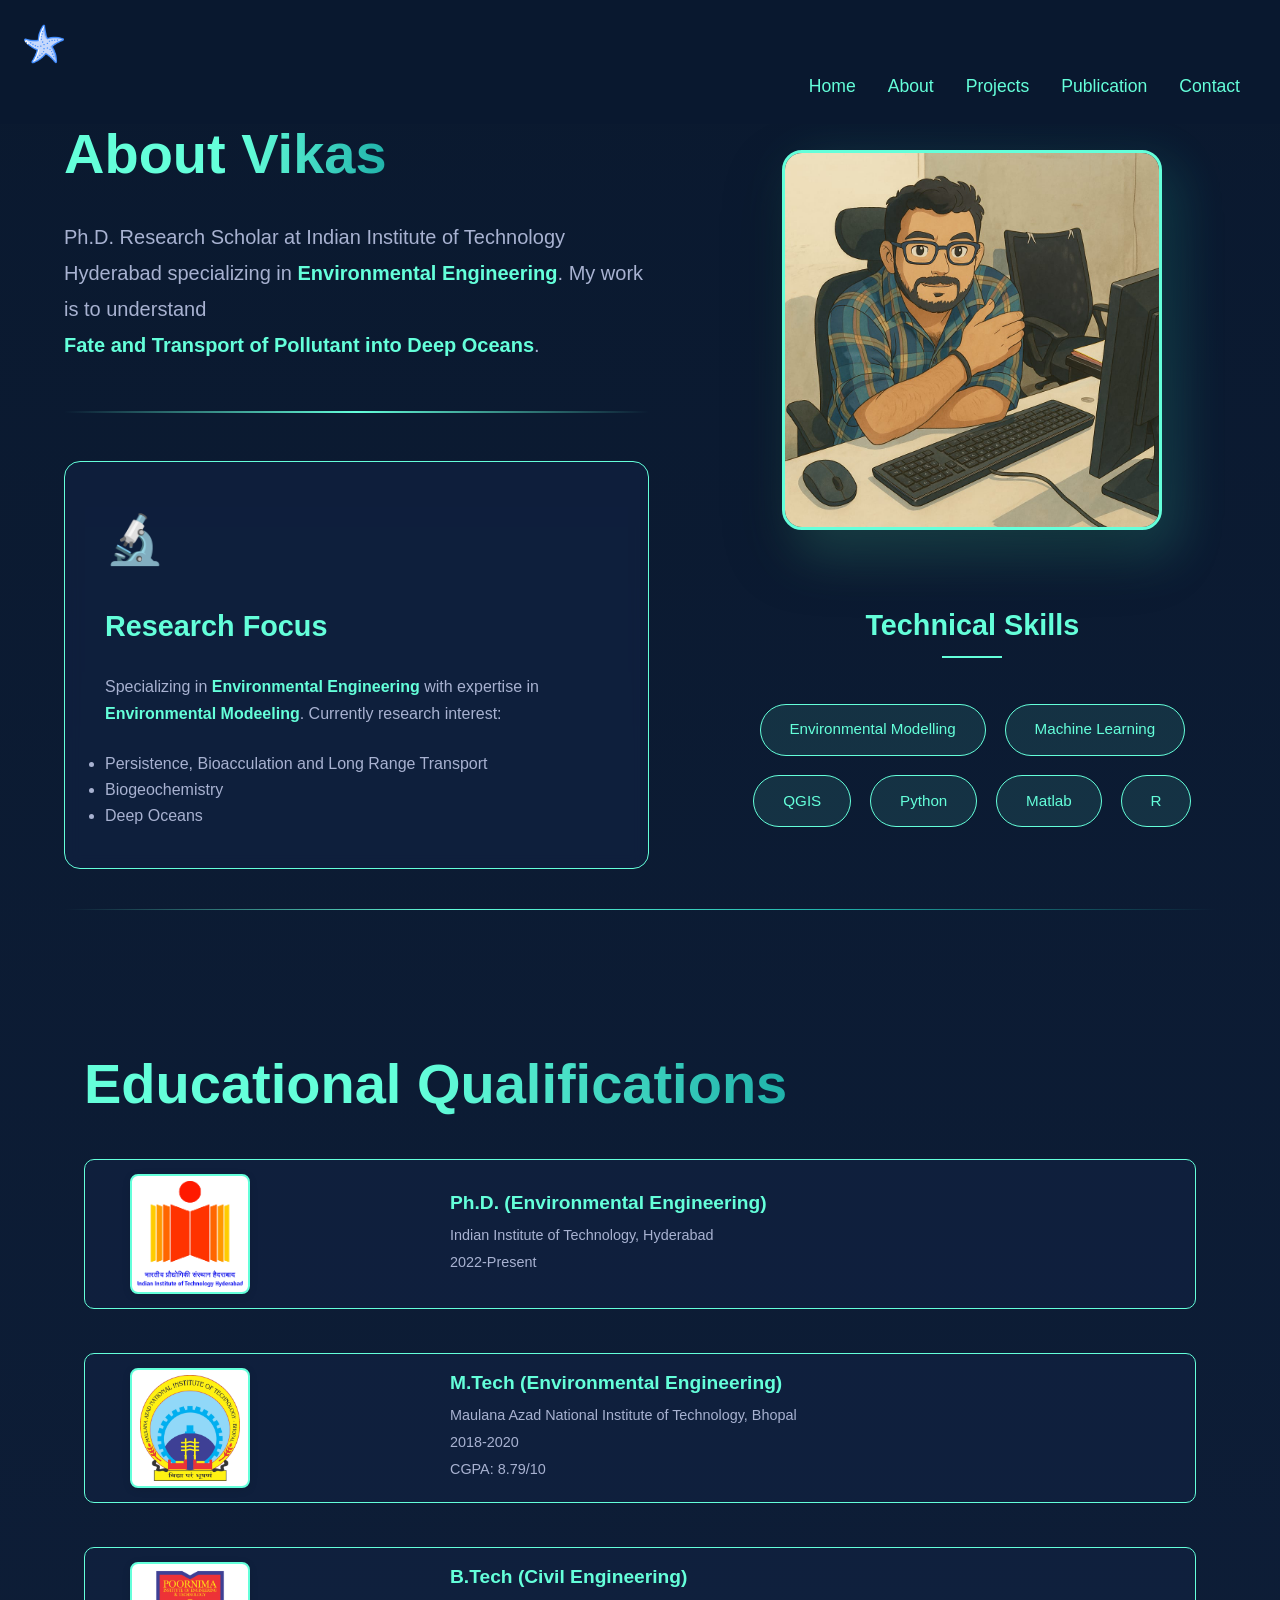
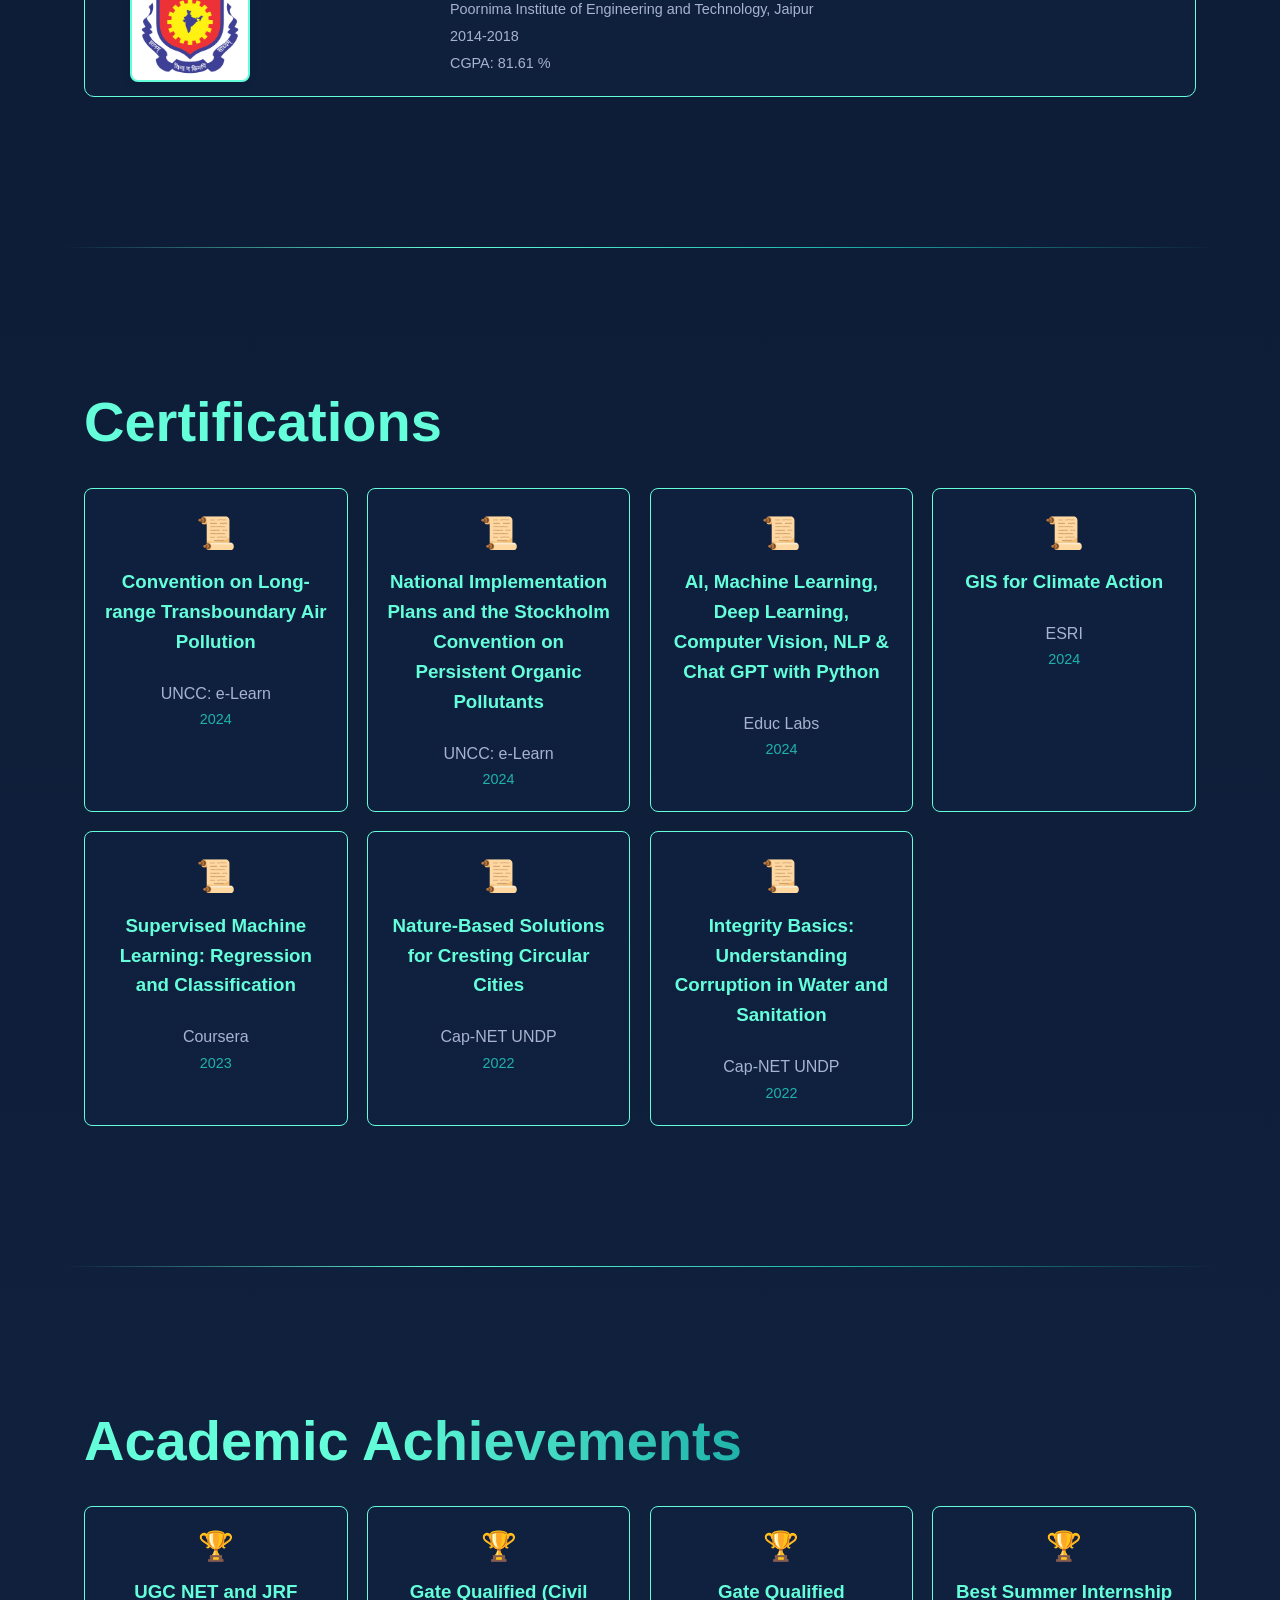
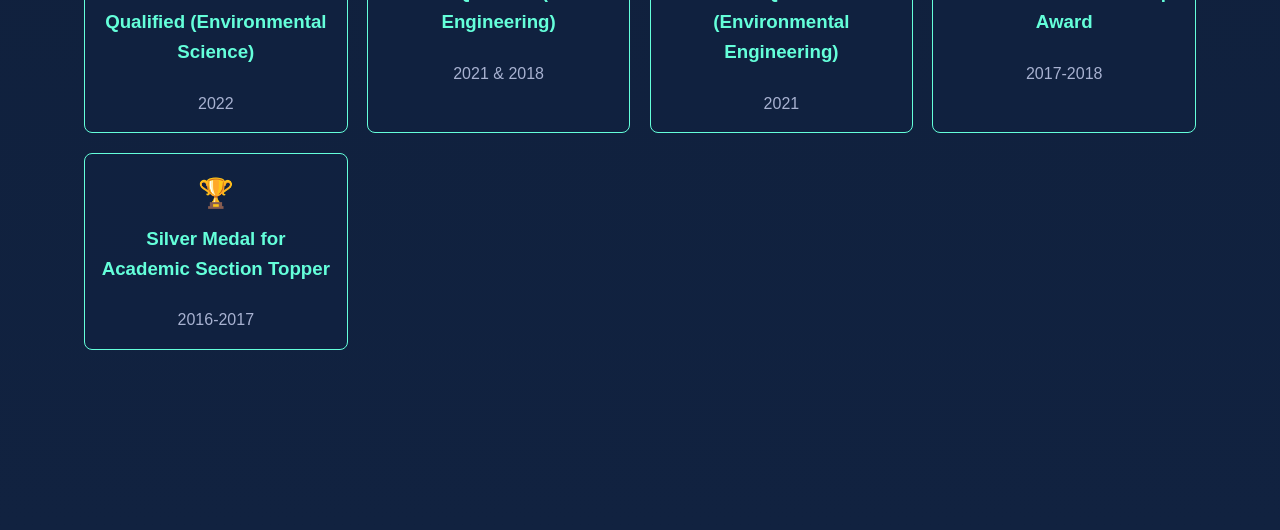
==== about.html @ 4031244a "Add files via upload" ====
<!DOCTYPE html>
<html lang="en">
<head>
    <meta charset="UTF-8">
    <meta name="viewport" content="width=device-width, initial-scale=1.0">
    <title>About | Vikas Kumar Meena</title>
    <link rel="stylesheet" href="css/base.css">
    <link rel="stylesheet" href="css/about.css">
</head>
<body>
    <nav>
        <div class="nav-container">
            <a href="index.html" class="logo">
                <img src="assets/images/starfish_5015102.png" alt="Logo" class="logo-img">
            </a>
            <ul class="nav-links">
                <li><a href="index.html" class="active">Home</a></li>
                <li><a href="about.html">About</a></li>
                <li><a href="projects.html">Projects</a></li>
                <li><a href="publication.html">Publication</a></li>
                <li><a href="contact.html">Contact</a></li>
            </ul>
        </div>
    </nav>
   
    <main class="about-container">
        <div class="about-content">
            <div class="text-section">
                <h1 class="section-title">About <span class="text-gradient">Vikas</span></h1>
                
                <div class="bio-section">
                    <p class="bio-text">Ph.D. Research Scholar at Indian Institute of Technology Hyderabad specializing in <span class="highlight">Environmental Engineering</span>. My work is to understand <span class="highlight">Fate and Transport of Pollutant into Deep Oceans</span>.</p>
                    
                    <div class="divider-line"></div>
                </div>
                
                <!-- Expanded Research Focus Card -->
                <div class="research-focus-card">
                    <div class="card-icon">🔬</div>
                    <h2>Research Focus</h2>
                    <p>Specializing in <span class="highlight">Environmental Engineering</span> with expertise in <span class="highlight">Environmental Modeeling</span>. Currently research interest:</p>
                    <ul class="research-topics">
                        <li>Persistence, Bioacculation and Long Range Transport</li>
                        <li>Biogeochemistry</li>
                        <li>Deep Oceans</li>
                    </ul>
                </div>
            </div>
            
            <div class="image-section">
                <div class="profile-container">
                    <img src="assets/images/About.jpg" alt="Vikas Kumar Meena" class="profile-image">
                    <div class="liquid-overlay"></div>
                </div>
                
                <div class="skills-section">
                    <h3 class="skills-title">Technical Skills</h3>
                    <div class="skill-bubbles">
                        <span class="bubble">Environmental Modelling</span>
                        <span class="bubble">Machine Learning</span>
                        <span class="bubble">QGIS</span>
                        <span class="bubble">Python</span>
                        <span class="bubble">Matlab</span>
                        <span class="bubble">R</span>
                    </div>
                </div>
            </div>
        </div>
        <div class="glowing-divider"></div>

        <section class="education-section">
            <h1 class="section-title">Educational <span class="text-gradient">Qualifications</span></h1>
            <div class="qualification-cards">
                <!-- PhD Card -->
                <div class="qualification-card">
                    <div class="edu-image">
                        <img src="assets/images/IITH.png" alt="PhD" class="qualification-photo">
                    </div>
                    <div class="edu-details">
                        <h2>Ph.D. (Environmental Engineering)</h2>
                        <div class="edu-info">
                            <p class="institution">Indian Institute of Technology, Hyderabad</p>
                            <p class="duration">2022-Present</p>
                        </div>
                    </div>
                </div>
                <div class="qualification-card">
                    <div class="edu-image">
                        <img src="assets/images/MANIT.png" alt="PhD" class="qualification-photo">
                    </div>
                    <div class="edu-details">
                        <h2>M.Tech (Environmental Engineering)</h2>
                        <div class="edu-info">
                            <p class="institution">Maulana Azad National Institute of Technology, Bhopal</p>
                            <p class="duration">2018-2020</p>
                            <p class="cgpa">CGPA: 8.79/10</p>
                        </div>
                    </div>
                </div>
                <div class="qualification-card">
                    <div class="edu-image">
                        <img src="assets/images/PIET.png" alt="PhD" class="qualification-photo">
                    </div>
                    <div class="edu-details">
                        <h2>B.Tech (Civil Engineering)</h2>
                        <div class="edu-info">
                            <p class="institution">Poornima Institute of Engineering and Technology, Jaipur</p>
                            <p class="duration">2014-2018</p>
                            <p class="cgpa">CGPA: 81.61 %</p>
                        </div>
                    </div>
                </div>
                <!-- Repeat for other qualifications -->
            </div>
        </section>
        
                <div class="glowing-divider"></div>
        
                <!-- Certifications -->
                <section class="certifications-section">
                    <h2 class="section-title">Certifications</h2>
                    <div class="certification-grid">
                        <!-- Repeat 12 times -->
                        <div class="cert-card">
                            <div class="cert-icon">📜</div>
                            <h3>Convention on Long-range Transboundary Air Pollution</h3>
                            <p>UNCC: e-Learn</p>
                            <span class="cert-date">2024</span>
                        </div>
                        <div class="cert-card">
                            <div class="cert-icon">📜</div>
                            <h3>National Implementation Plans and the Stockholm Convention
                                on Persistent Organic Pollutants </h3>
                            <p>UNCC: e-Learn</p>
                            <span class="cert-date">2024</span>
                        </div>
                        <div class="cert-card">
                            <div class="cert-icon">📜</div>
                            <h3>AI, Machine Learning, Deep Learning, Computer Vision, NLP &
                                Chat GPT with Python </h3>
                            <p>Educ Labs</p>
                            <span class="cert-date">2024</span>
                        </div>
                        <div class="cert-card">
                            <div class="cert-icon">📜</div>
                            <h3>GIS for Climate Action</h3>
                            <p>ESRI</p>
                            <span class="cert-date">2024</span>
                        </div>
                        <div class="cert-card">
                            <div class="cert-icon">📜</div>
                            <h3>Supervised Machine Learning: Regression and Classification</h3>
                            <p>Coursera</p>
                            <span class="cert-date">2023</span>
                        </div>
                        <div class="cert-card">
                            <div class="cert-icon">📜</div>
                            <h3>Nature-Based Solutions for Cresting Circular Cities</h3>
                            <p>Cap-NET UNDP</p>
                            <span class="cert-date">2022</span>
                        </div>
                        <div class="cert-card">
                            <div class="cert-icon">📜</div>
                            <h3>Integrity Basics: Understanding Corruption in Water and
                                Sanitation</h3>
                            <p>Cap-NET UNDP</p>
                            <span class="cert-date">2022</span>
                        </div>
                        
                    </div>
                </section>
        
                <div class="glowing-divider"></div>
        
                <!-- Academic Achievements -->
                <section class="achievements-section">
                    <h2 class="section-title">Academic <span class="text-gradient">Achievements</span></h2>
                    <div class="achievement-grid">
                        <!-- Repeat 4+ times -->
                        <div class="achievement-card">
                            <div class="achieve-icon">🏆</div>
                            <h3>UGC NET and JRF Qualified (Environmental Science)</h3>
                            <p>2022</p>
                        </div>
                        <div class="achievement-card">
                            <div class="achieve-icon">🏆</div>
                            <h3>Gate Qualified (Civil Engineering)</h3>
                            <p>2021 & 2018</p>
                        </div>
                        <div class="achievement-card">
                            <div class="achieve-icon">🏆</div>
                            <h3>Gate Qualified (Environmental Engineering)</h3>
                            <p>2021</p>
                        </div>
                        <div class="achievement-card">
                            <div class="achieve-icon">🏆</div>
                            <h3>Best Summer Internship Award</h3>
                            <p>2017-2018</p>
                        </div>
                        <div class="achievement-card">
                            <div class="achieve-icon">🏆</div>
                            <h3>Silver Medal for Academic Section Topper</h3>
                            <p>2016-2017</p>
                        </div>
                    </div>
                </section>
    </main>

    <script src="js/about.js"></script>
</body>
</html>
---- css/base.css ----
:root {
  --deep-blue: #0a192f;
  --navy: #112240;
  --light-navy: #233554;
  --teal: #64ffda;
  --slate: #8892b0;
  --light-slate: #a8b2d1;
  --green-blue: #2e8b57;
  --ocean-wave: #20b2aa;
}

* {
  margin: 0;
  padding: 0;
  box-sizing: border-box;
  font-family: 'Calibre', sans-serif;
}

body {
  background-color: var(--deep-blue);
  color: var(--light-slate);
  line-height: 1.6;
}

nav {
  position: fixed;
  top: 0;
  width: 100%;
  padding: 1.5rem;
  background: rgba(10, 25, 47, 0.85);
  backdrop-filter: blur(10px);
  z-index: 1000;
}

.nav-links {
  display: flex;
  gap: 2rem;
  list-style: none;
  margin: 0;
  padding: 0;
}

.nav-links {
  display: flex;
  justify-content: flex-end;
  list-style: none;
  max-width: 1200px;
  margin: 0 auto;
}

.nav-links li {
  margin-left: 2rem;
}

.nav-links a {
  color: var(--teal);
  text-decoration: none;
  font-size: 1.1rem;
  transition: color 0.3s ease;
}

.nav-links a:hover {
  color: var(--ocean-wave);
}

section {
  padding: 100px 20px;
  max-width: 1200px;
  margin: 0 auto;
}

h1, h2, h3 {
  color: var(--teal);
  margin-bottom: 1.5rem;
}

.button {
  display: inline-block;
  padding: 1rem 2rem;
  background: transparent;
  border: 2px solid var(--teal);
  color: var(--teal);
  text-decoration: none;
  border-radius: 4px;
  transition: all 0.3s ease;
}

.button:hover {
  background: rgba(100, 255, 218, 0.1);
  transform: translateY(-3px);
}

@keyframes float {
  0% { transform: translateY(0px); }
  50% { transform: translateY(-20px); }
  100% { transform: translateY(0px); }
}

@keyframes wave {
  0% { background-position: 0% 50%; }
  50% { background-position: 100% 50%; }
  100% { background-position: 0% 50%; }
}
---- css/about.css ----
Navigation Styles
.nav-container {
  display: flex;
  justify-content: space-between;
  align-items: center;
  max-width: 1200px;
  margin: 0 auto;
  padding: 1.5rem 2rem;
}

.nav-links {
  display: flex;
  gap: 2rem;
  margin: 3 auto;
  padding: 0;
  list-style: none;
}

.nav-links li {
  margin-left: 0;
}

.nav-links a {
  color: var(--teal);
  text-decoration: none;
  font-size: 1.1rem;
  font-weight: 500;
  transition: all 0.3s ease;
  padding: 0.5rem 0;
  position: relative;
}

.nav-links a:hover {
  color: var(--ocean-wave);
}

.nav-links a::after {
  content: '';
  position: absolute;
  width: 0;
  height: 2px;
  bottom: 0;
  left: 0;
  background-color: var(--ocean-wave);
  transition: width 0.3s ease;
}

.nav-links a:hover::after {
  width: 100%;
}

/* About Page Styles */
.about-container {
  padding: 120px 5% 80px;
  min-height: 100vh;
  background: linear-gradient(180deg, var(--deep-blue) 0%, var(--navy) 100%);
}

.about-content {
  max-width: 1200px;
  margin: 0 auto;
  display: grid;
  grid-template-columns: 1.2fr 1fr;
  gap: 5rem;
  align-items: start;
}

/* ===== TEXT SECTION ===== */
.text-section {
  position: relative;
}

.section-title {
  font-size: clamp(2.5rem, 5vw, 3.5rem);
  margin-bottom: 2rem;
  line-height: 1.2;
}

.text-gradient {
  background: linear-gradient(90deg, var(--teal), var(--ocean-wave));
  -webkit-background-clip: text;
  background-clip: text;
  -webkit-text-fill-color: transparent;
}

.bio-text {
  font-size: 1.25rem;
  line-height: 1.8;
  margin-bottom: 3rem;
  color: var(--light-slate);
}

.highlight {
  color: var(--teal);
  font-weight: 600;
  position: relative;
  display: inline-block;
}

.highlight::after {
  content: '';
  position: absolute;
  bottom: -2px;
  left: 0;
  width: 100%;
  height: 2px;
  background: var(--teal);
  transform: scaleX(0);
  transform-origin: right;
  transition: transform 0.3s ease;
}

.highlight:hover::after {
  transform: scaleX(1);
  transform-origin: left;
}

/* ===== RESEARCH FOCUS CARD ===== */
.research-focus-card {
  background: rgba(17, 34, 64, 0.7);
  border: 1px solid var(--teal);
  border-radius: 16px;
  padding: 2.5rem;
  margin-top: 3rem;
  backdrop-filter: blur(8px);
  transition: all 0.4s cubic-bezier(0.25, 0.8, 0.25, 1);
}

.research-focus-card:hover {
  transform: translateY(-8px);
  box-shadow: 0 15px 35px rgba(32, 178, 170, 0.15);
}

.research-focus-card h2 {
  color: var(--teal);
  font-size: 1.8rem;
  margin: 0 0 1.5rem 0;
}

.research-focus-card p {
  line-height: 1.7;
  margin-bottom: 1.5rem;
  color: var(--light-slate);
}

.card-icon {
  font-size: 3rem;
  margin-bottom: 1.5rem;
  display: inline-block;
  transition: transform 0.3s ease;
}

.research-focus-card:hover .card-icon {
  transform: scale(1.1);
}

/* ===== WAVE DIVIDER ===== */
.divider-line {
  height: 2px;
  background: linear-gradient(90deg, transparent, var(--teal), transparent);
  margin: 3rem 0;
  border: none;
}

/* Remove wave animation */
@keyframes waveMove {
  /* Remove this animation */
}

/* ===== IMAGE SECTION ===== */
.image-section {
  position: relative;
}

.profile-container {
  margin-top: 30px;
  position: relative;
  width: 100%;
  max-width: 380px;
  margin: 30px auto 0;
}

.profile-image {
  width: 100%;
  border-radius: 20px;
  border: 3px solid var(--teal);
  box-shadow: 0 25px 60px rgba(0, 0, 0, 0.3);
  position: relative;
  z-index: 2;
  transition: all 0.4s cubic-bezier(0.25, 0.8, 0.25, 1);
}

.profile-image:hover {
  transform: scale(1.02);
  box-shadow: 0 30px 70px rgba(0, 0, 0, 0.4);
}

.liquid-overlay {
  position: absolute;
  width: 100%;
  height: 100%;
  background: linear-gradient(45deg, var(--teal), var(--ocean-wave));
  top: 15px;
  left: 15px;
  z-index: 1;
  border-radius: 20px;
  opacity: 0.25;
  filter: blur(25px);
  animation: float 6s ease-in-out infinite;
}

/* ===== SKILLS SECTION ===== */
.skills-section {
  margin-top: 4rem;
  text-align: center;
}

.skills-title {
  color: var(--teal);
  margin-bottom: 2rem;
  font-size: 1.8rem;
  position: relative;
  display: inline-block;
}

.skills-title::after {
  content: '';
  position: absolute;
  bottom: -10px;
  left: 50%;
  transform: translateX(-50%);
  width: 60px;
  height: 2px;
  background: var(--teal);
  transition: width 0.3s ease;
}

.skills-title:hover::after {
  width: 80px;
}

.skill-bubbles {
  display: flex;
  flex-wrap: wrap;
  justify-content: center;
  gap: 1.2rem;
  margin-top: 1.5rem;
}

.bubble {
  background: rgba(100, 255, 218, 0.1);
  color: var(--teal);
  padding: 0.8rem 1.8rem;
  border-radius: 50px;
  border: 1px solid var(--teal);
  font-size: 0.95rem;
  transition: all 0.3s cubic-bezier(0.25, 0.8, 0.25, 1);
  cursor: default;
}

.bubble:hover {
  background: var(--teal);
  color: var(--deep-blue);
  transform: translateY(-5px);
  box-shadow: 0 8px 20px rgba(32, 178, 170, 0.3);
}

.logo-img {
  height: 40px;
  transition: transform 0.3s ease;
}

.logo-img:hover {
  transform: rotate(15deg);
}


/* ===== RESPONSIVE DESIGN ===== */
@media (max-width: 1200px) {
  .about-content {
    gap: 3rem;
  }
}

@media (max-width: 1024px) {
  .about-content {
    grid-template-columns: 1fr;
  }
  
  .image-section {
    order: -1;
    margin-bottom: 4rem;
  }
  
  .profile-container {
    max-width: 400px;
  }
}

@media (max-width: 768px) {
  .about-container {
    padding: 100px 5% 60px;
  }
  
  .section-title {
    font-size: 2.6rem;
  }
  
  .bio-text {
    font-size: 1.15rem;
  }
  
  .research-focus-card {
    padding: 2rem;
  }
  
  .skill-bubbles {
    gap: 1rem;
  }
  
  .bubble {
    padding: 0.7rem 1.5rem;
  }
}

@media (max-width: 480px) {
  .section-title {
    font-size: 2.2rem;
  }
  
  .profile-container {
    max-width: 320px;
  }
  
  .wave-divider {
    height: 60px;
    margin: 2rem 0;
  }
  
  .card-icon {
    font-size: 2.5rem;
  }
}

/* Academic Page Styles */
.academic-container {
  padding: 80px 5% 40px;
  max-width: 1200px;
  margin: 0 auto;
}

/* Educational Qualifications */
.qualification-cards {
  display: grid;
  gap: 1.5rem;
}

.qualification-card {
  display: flex;
  background: rgba(17, 34, 64, 0.7);
  border: 1px solid var(--teal);
  border-radius: 10px;
  padding: 1rem;
  transition: transform 0.3s ease;
  max-height: 180px;
}

.qualification-card:hover {
  transform: translateY(-3px);
}

/* Academic.css */
/* Qualification Cards */
.qualification-card {
  display: flex;
  align-items: center;
  background: rgba(17, 34, 64, 0.7);
  border: 1px solid var(--teal);
  border-radius: 10px;
  padding: 15px;
  margin: 10px 0;
  transition: transform 0.3s ease;
  max-height: 150px; /* Reduced card height */
}

/* Modified CSS for white background */
.edu-image {
  margin-left: 30px;
  width: 120px;
  height: 120px;
  background: white; /* White background */
  padding: 5px; /* Creates white border effect */
  border: 2px solid var(--teal);
  border-radius: 8px;
  overflow: hidden;
  box-shadow: 0 2px 8px rgba(0,0,0,0.1);
}

.qualification-photo {
  width: 100%;
  height: 100%;
  object-fit: contain; /* Ensures full image visibility */
  border-radius: 4px;
  position: relative;
  z-index: 1;
}

.edu-details {
  padding: 0 200px;
  flex-grow: 1;
}

.edu-details h2 {
  color: var(--teal);
  margin-bottom: 8px;
  font-size: 1.2rem;
  line-height: 1.3;
}

.edu-info p {
  color: var(--light-slate);
  margin: 4px 0;
  font-size: 0.9rem;
}

/* Hover Effects */
.qualification-card:hover .qualification-photo {
  transform: scale(1.05);
}

.qualification-card:hover {
  box-shadow: 0 4px 15px rgba(32, 178, 170, 0.2);
}

/* Certifications Grid */
.certification-grid {
  display: grid;
  grid-template-columns: repeat(4, 1fr);
  gap: 1.2rem;
  margin-top: 1.5rem;
}

.cert-card {
  background: rgba(17, 34, 64, 0.7);
  border: 1px solid var(--teal);
  border-radius: 8px;
  padding: 1.2rem;
  text-align: center;
  transition: all 0.3s ease;
}

.cert-card:hover {
  transform: scale(1.02);
}

.cert-icon {
  font-size: 2rem;
  margin-bottom: 0.5rem;
}

.cert-date {
  color: var(--ocean-wave);
  font-size: 0.9rem;
}

/* Achievements Grid */
.achievement-grid {
  display: grid;
  grid-template-columns: repeat(4, 1fr);
  gap: 1.2rem;
  margin-top: 1.5rem;
}

.achievement-card {
  background: rgba(17, 34, 64, 0.7);
  border: 1px solid var(--teal);
  border-radius: 8px;
  padding: 1rem;
  text-align: center;
  transition: all 0.3s ease;
}

.achievement-card:hover {
  transform: translateY(-3px);
}

.achieve-icon {
  font-size: 1.8rem;
  margin-bottom: 0.5rem;
}

/* Glowing Divider */
.glowing-divider {
  height: 1px;
  background: linear-gradient(90deg, 
      transparent, 
      var(--teal), 
      var(--ocean-wave), 
      transparent);
  margin: 2.5rem 0;
  position: relative;
  animation: glowPulse 2s infinite;
}

@keyframes glowPulse {
  0%, 100% { opacity: 0.6; }
  50% { opacity: 1; }
}

/* Responsive Design */

@media (max-width: 1024px) {
  .certification-grid,
  .achievement-grid {
      grid-template-columns: repeat(3, 1fr);
  }
}

@media (max-width: 768px) {
  .qualification-card {
      flex-direction: column;
      max-height: none;
  }
  
  .edu-image {
      width: 100%;
      height: 200px;
  }
  
  .certification-grid,
  .achievement-grid {
      grid-template-columns: repeat(2, 1fr);
  }
}

@media (max-width: 480px) {
  .certification-grid,
  .achievement-grid {
      grid-template-columns: 1fr;
  }
  
  .glowing-divider {
      margin: 2rem 0;
  }
}


.logo-img {
  height: 40px;
  transition: transform 0.3s ease;
}

.logo-img:hover {
  transform: rotate(15deg);
}
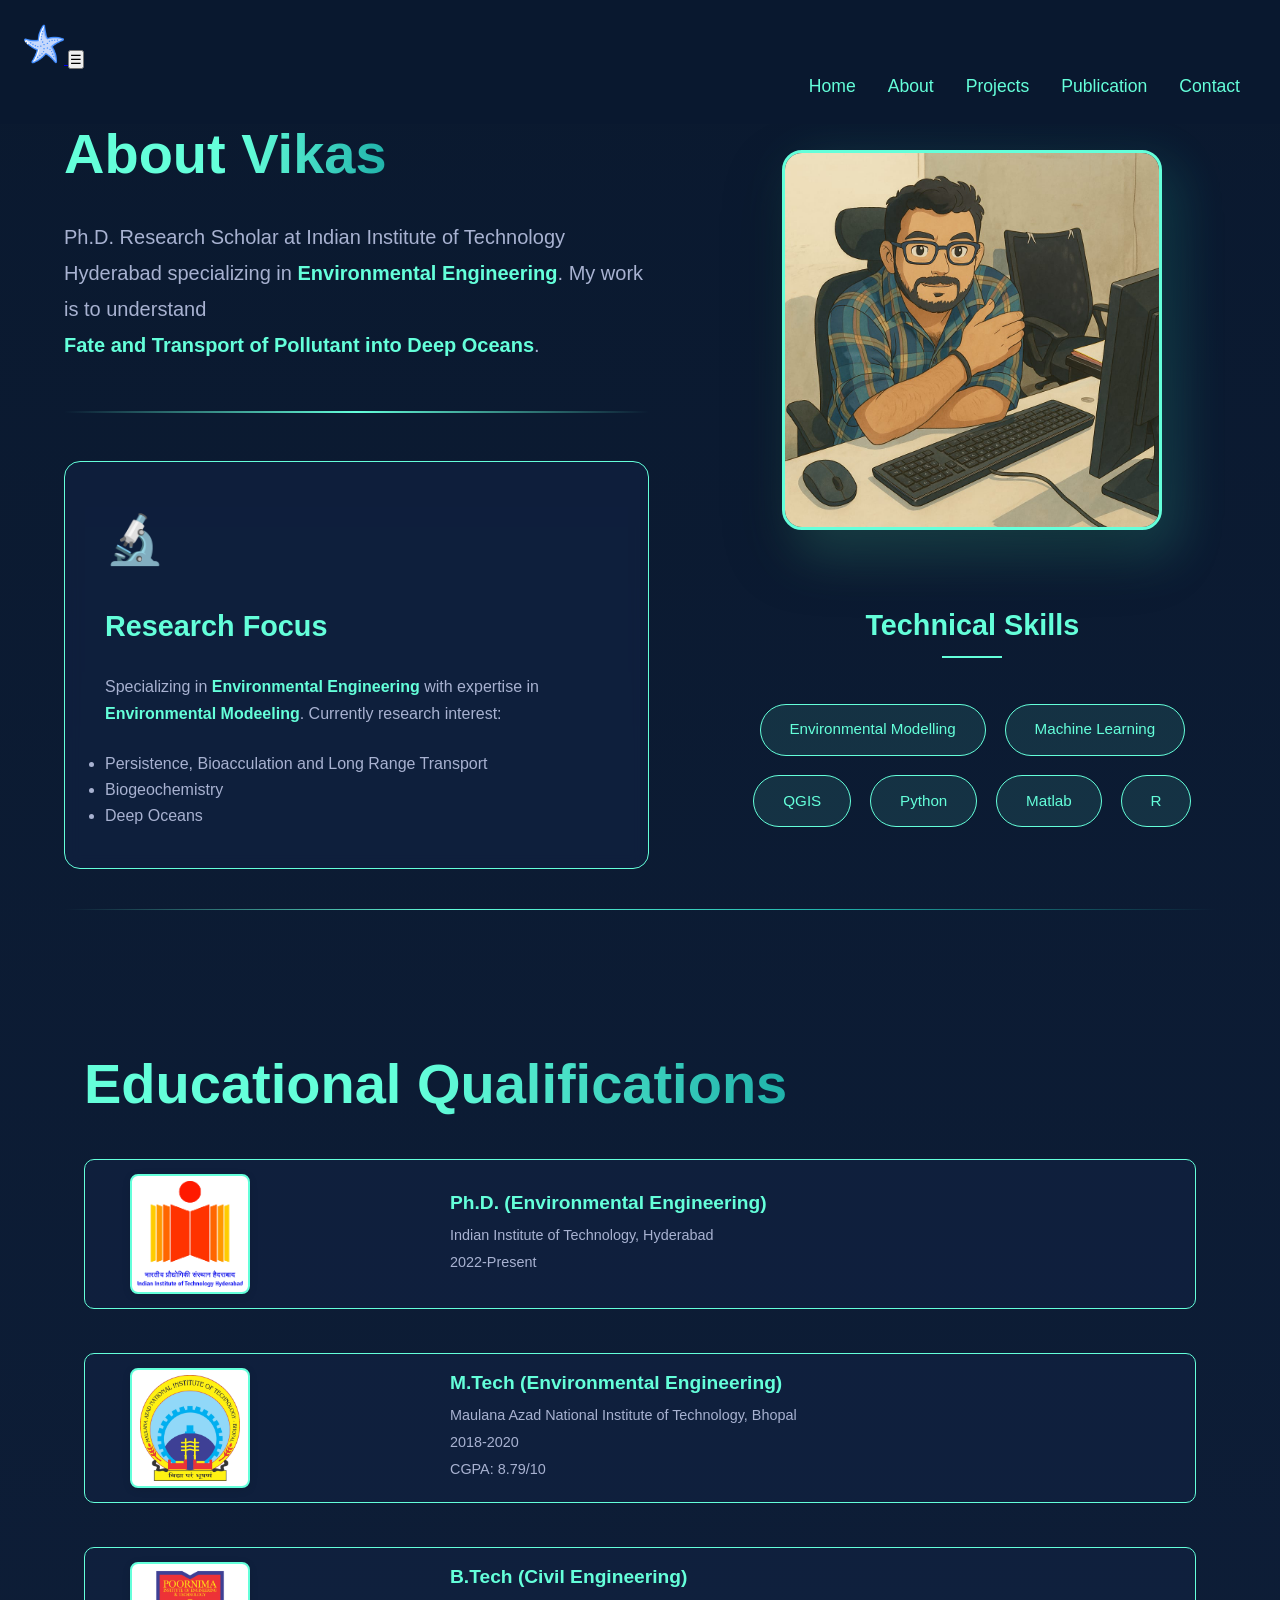
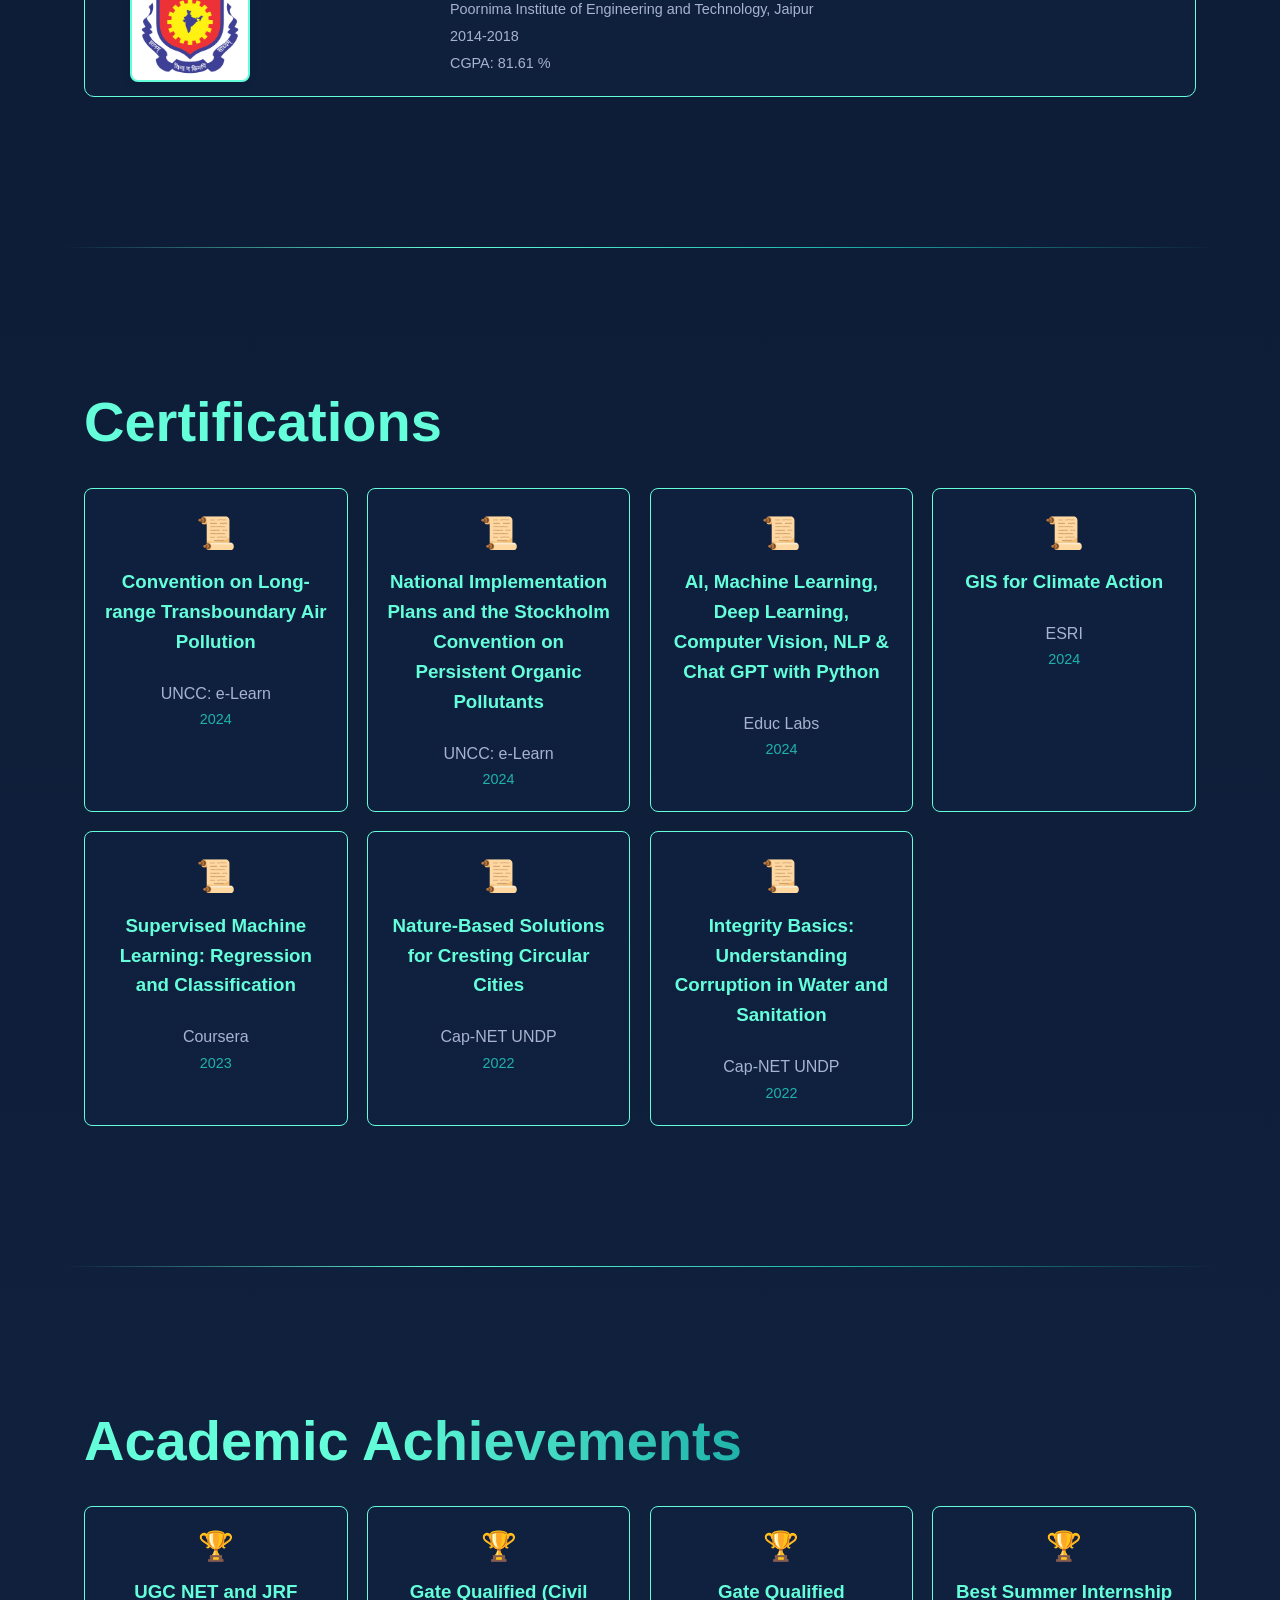
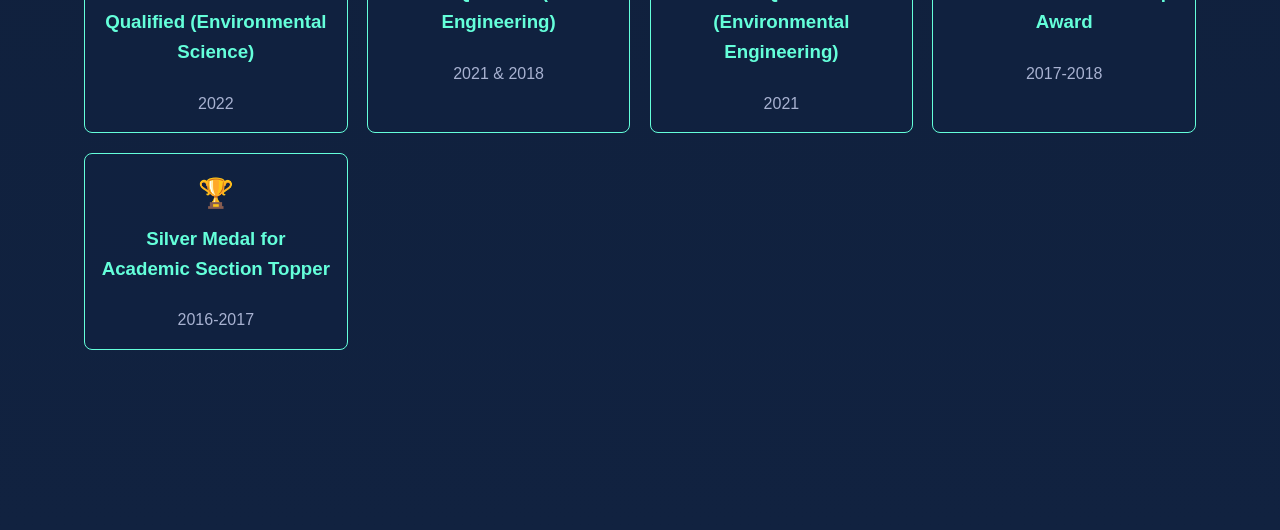
==== commit c68dbc78: "Update about.html" ====
--- a/about.html
+++ b/about.html
@@ -10,9 +10,10 @@
 <body>
     <nav>
         <div class="nav-container">
-            <a href="index.html" class="logo">
-                <img src="assets/images/starfish_5015102.png" alt="Logo" class="logo-img">
+            <a href="#" class="logo">
+                <img src="assets/images/starfish_5015102.png" alt="Your Logo" class="logo-img">
             </a>
+            <button class="mobile-menu-btn">☰</button>
             <ul class="nav-links">
                 <li><a href="index.html" class="active">Home</a></li>
                 <li><a href="about.html">About</a></li>
@@ -52,7 +53,6 @@
                     <img src="assets/images/About.jpg" alt="Vikas Kumar Meena" class="profile-image">
                     <div class="liquid-overlay"></div>
                 </div>
-                
                 <div class="skills-section">
                     <h3 class="skills-title">Technical Skills</h3>
                     <div class="skill-bubbles">
@@ -205,7 +205,16 @@
                     </div>
                 </section>
     </main>
+    <script>
+        // Mobile menu toggle
+        const menuBtn = document.querySelector('.mobile-menu-btn');
+        const navLinks = document.querySelector('.nav-links');
+        
+        menuBtn.addEventListener('click', () => {
+            navLinks.classList.toggle('active');
+        });
+    </script>
 
     <script src="js/about.js"></script>
 </body>
-</html>+</html>
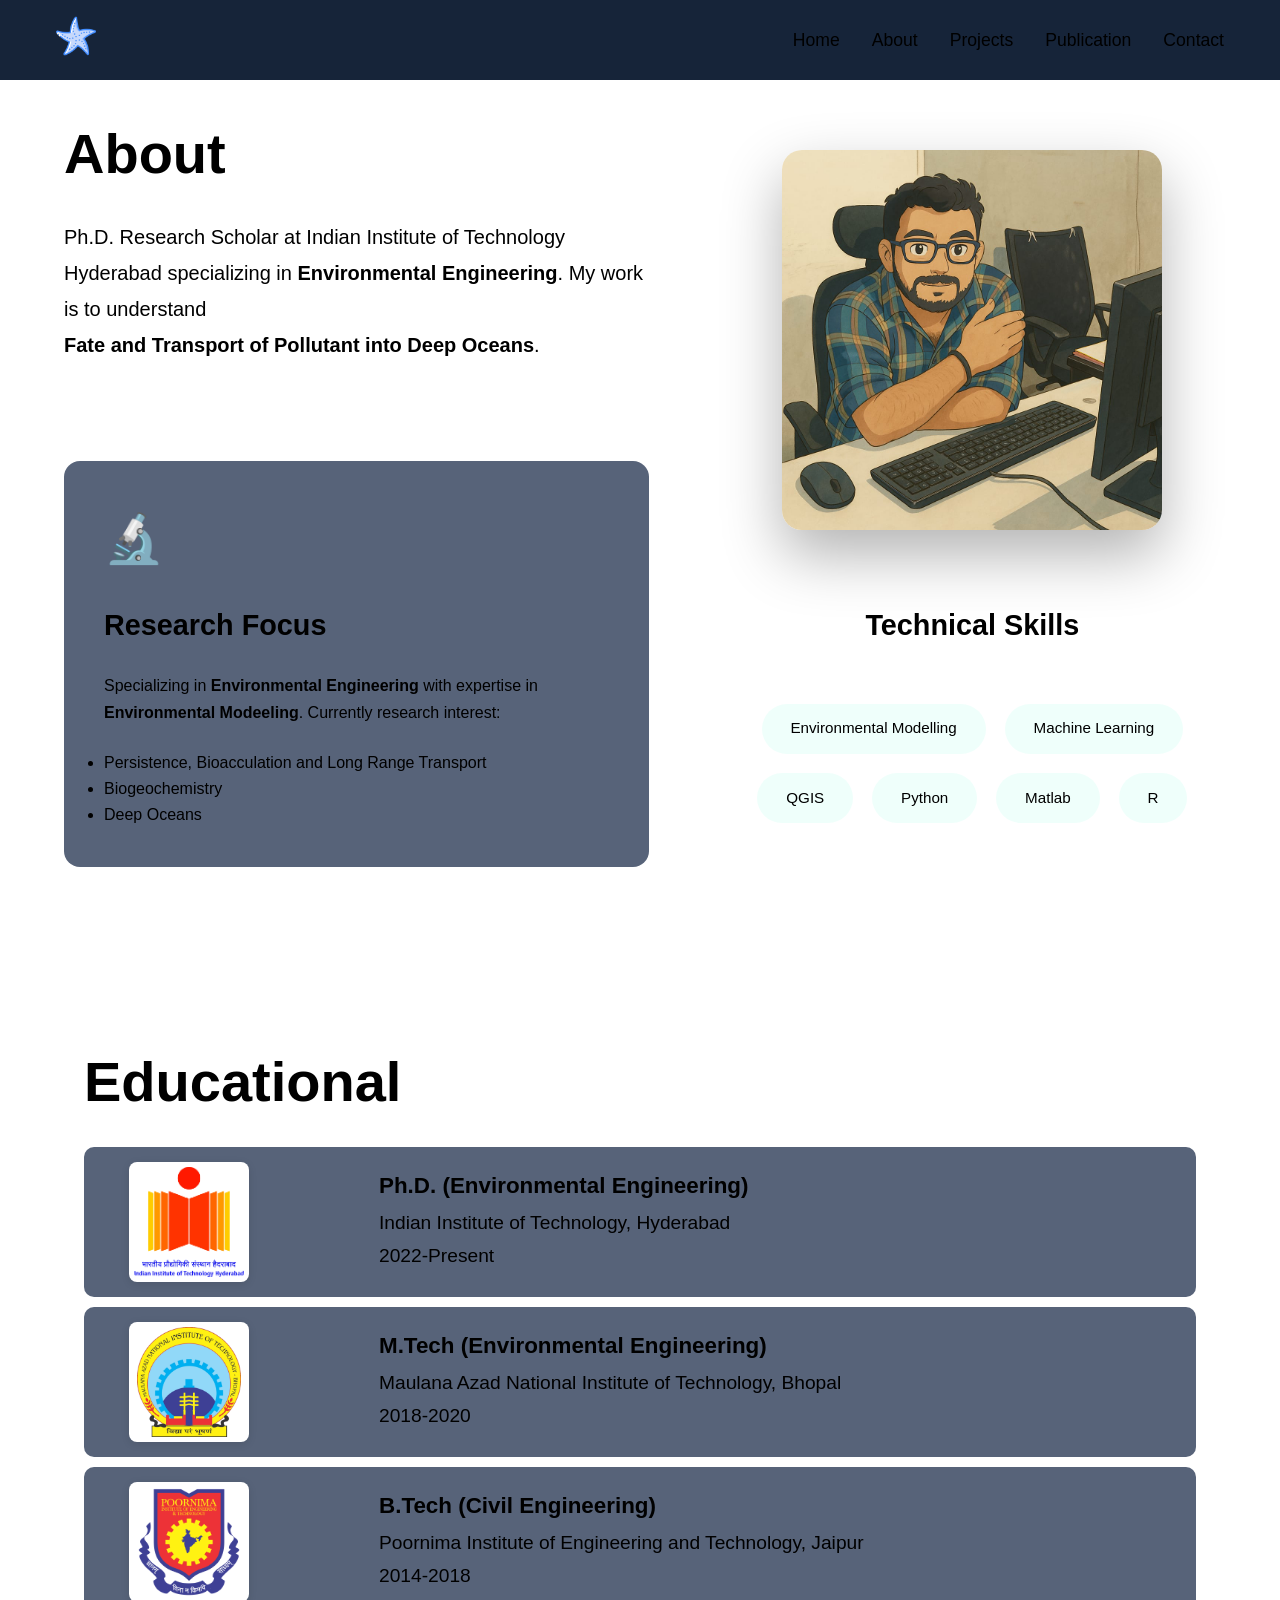
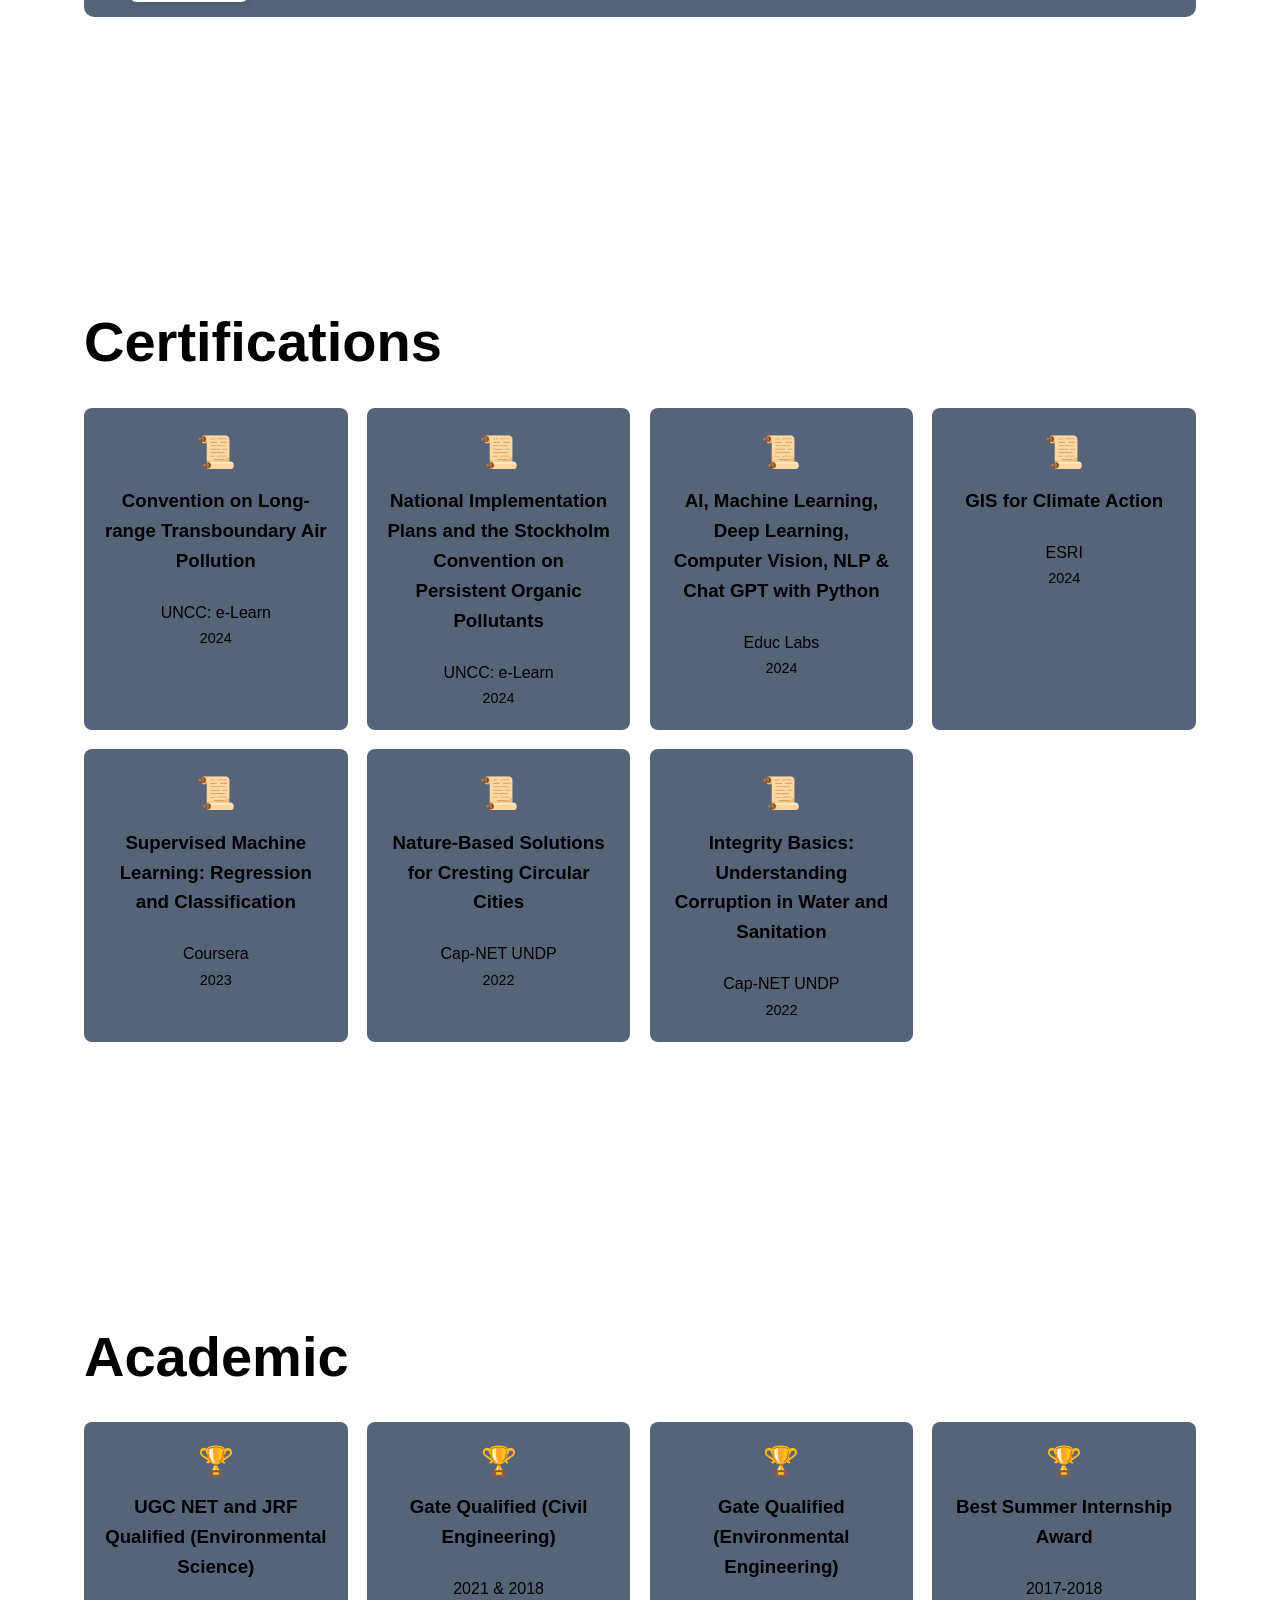
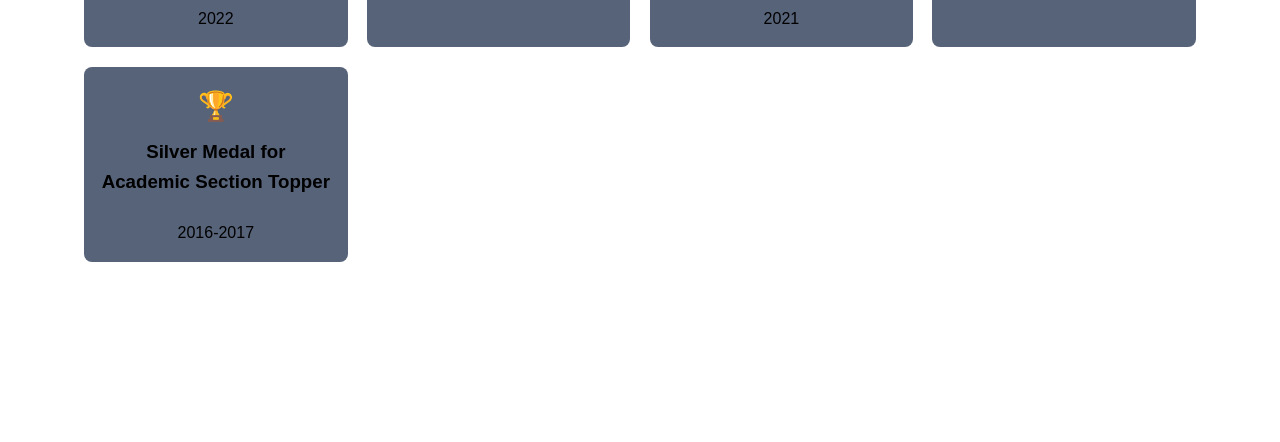
==== commit 804417cb: "Update about.html" ====
--- a/about.html
+++ b/about.html
@@ -93,7 +93,6 @@
                         <div class="edu-info">
                             <p class="institution">Maulana Azad National Institute of Technology, Bhopal</p>
                             <p class="duration">2018-2020</p>
-                            <p class="cgpa">CGPA: 8.79/10</p>
                         </div>
                     </div>
                 </div>
@@ -106,11 +105,9 @@
                         <div class="edu-info">
                             <p class="institution">Poornima Institute of Engineering and Technology, Jaipur</p>
                             <p class="duration">2014-2018</p>
-                            <p class="cgpa">CGPA: 81.61 %</p>
-                        </div>
-                    </div>
-                </div>
-                <!-- Repeat for other qualifications -->
+                        </div>
+                    </div>
+                </div>
             </div>
         </section>
         
--- a/css/base.css
+++ b/css/base.css
@@ -1,4 +1,5 @@
-:root {
+/* base.css - Updated */
+: root {
   --deep-blue: #0a192f;
   --navy: #112240;
   --light-navy: #233554;
@@ -20,36 +21,56 @@
   background-color: var(--deep-blue);
   color: var(--light-slate);
   line-height: 1.6;
+  overflow-x: hidden;
 }
 
+/* Mobile-first navigation */
 nav {
   position: fixed;
   top: 0;
   width: 100%;
-  padding: 1.5rem;
-  background: rgba(10, 25, 47, 0.85);
+  padding: 1rem;
+  background: rgba(10, 25, 47, 0.95);
   backdrop-filter: blur(10px);
   z-index: 1000;
 }
 
-.nav-links {
+.nav-container {
   display: flex;
-  gap: 2rem;
-  list-style: none;
-  margin: 0;
-  padding: 0;
+  justify-content: space-between;
+  align-items: center;
+  max-width: 1200px;
+  margin: 0 auto;
+  padding: 0 1rem;
 }
 
 .nav-links {
+  display: none;
+  list-style: none;
+}
+
+.mobile-menu-btn {
+  display: block;
+  color: var(--teal);
+  font-size: 1.5rem;
+  background: none;
+  border: none;
+  cursor: pointer;
+}
+
+.nav-links.active {
   display: flex;
-  justify-content: flex-end;
-  list-style: none;
-  max-width: 1200px;
-  margin: 0 auto;
+  flex-direction: column;
+  position: absolute;
+  top: 100%;
+  left: 0;
+  width: 100%;
+  background: var(--navy);
+  padding: 1rem;
 }
 
 .nav-links li {
-  margin-left: 2rem;
+  margin: 0.5rem 0;
 }
 
 .nav-links a {
@@ -63,6 +84,24 @@
   color: var(--ocean-wave);
 }
 
+/* Desktop navigation */
+@media (min-width: 768px) {
+  .mobile-menu-btn {
+      display: none;
+  }
+  
+  .nav-links {
+      display: flex;
+      gap: 2rem;
+  }
+  
+  .nav-links li {
+      margin: 0;
+  }
+}
+
+
+/* Common section styles */
 section {
   padding: 100px 20px;
   max-width: 1200px;
@@ -83,6 +122,7 @@
   text-decoration: none;
   border-radius: 4px;
   transition: all 0.3s ease;
+  font-size: 1rem;
 }
 
 .button:hover {
@@ -90,14 +130,35 @@
   transform: translateY(-3px);
 }
 
-@keyframes float {
-  0% { transform: translateY(0px); }
-  50% { transform: translateY(-20px); }
-  100% { transform: translateY(0px); }
+/* Mobile font size adjustments */
+@media (max-width: 768px) {
+  section {
+      padding: 80px 20px;
+  }
+  
+  h1 {
+      font-size: 2rem;
+  }
+  
+  h2 {
+      font-size: 1.75rem;
+  }
+  
+  h3 {
+      font-size: 1.5rem;
+  }
+  
+  .button {
+      padding: 0.8rem 1.5rem;
+      font-size: 0.9rem;
+  }
 }
 
-@keyframes wave {
-  0% { background-position: 0% 50%; }
-  50% { background-position: 100% 50%; }
-  100% { background-position: 0% 50%; }
-}+.logo-img {
+  height: 40px;
+  transition: transform 0.3s ease;
+}
+
+.logo-img:hover {
+  transform: rotate(15deg);
+}
--- a/css/about.css
+++ b/css/about.css
@@ -1,53 +1,3 @@
-Navigation Styles
-.nav-container {
-  display: flex;
-  justify-content: space-between;
-  align-items: center;
-  max-width: 1200px;
-  margin: 0 auto;
-  padding: 1.5rem 2rem;
-}
-
-.nav-links {
-  display: flex;
-  gap: 2rem;
-  margin: 3 auto;
-  padding: 0;
-  list-style: none;
-}
-
-.nav-links li {
-  margin-left: 0;
-}
-
-.nav-links a {
-  color: var(--teal);
-  text-decoration: none;
-  font-size: 1.1rem;
-  font-weight: 500;
-  transition: all 0.3s ease;
-  padding: 0.5rem 0;
-  position: relative;
-}
-
-.nav-links a:hover {
-  color: var(--ocean-wave);
-}
-
-.nav-links a::after {
-  content: '';
-  position: absolute;
-  width: 0;
-  height: 2px;
-  bottom: 0;
-  left: 0;
-  background-color: var(--ocean-wave);
-  transition: width 0.3s ease;
-}
-
-.nav-links a:hover::after {
-  width: 100%;
-}
 
 /* About Page Styles */
 .about-container {
@@ -160,11 +110,6 @@
   background: linear-gradient(90deg, transparent, var(--teal), transparent);
   margin: 3rem 0;
   border: none;
-}
-
-/* Remove wave animation */
-@keyframes waveMove {
-  /* Remove this animation */
 }
 
 /* ===== IMAGE SECTION ===== */
@@ -265,112 +210,14 @@
   box-shadow: 0 8px 20px rgba(32, 178, 170, 0.3);
 }
 
-.logo-img {
-  height: 40px;
-  transition: transform 0.3s ease;
-}
-
-.logo-img:hover {
-  transform: rotate(15deg);
-}
-
-
-/* ===== RESPONSIVE DESIGN ===== */
-@media (max-width: 1200px) {
-  .about-content {
-    gap: 3rem;
-  }
-}
-
-@media (max-width: 1024px) {
-  .about-content {
-    grid-template-columns: 1fr;
-  }
-  
-  .image-section {
-    order: -1;
-    margin-bottom: 4rem;
-  }
-  
-  .profile-container {
-    max-width: 400px;
-  }
-}
-
-@media (max-width: 768px) {
-  .about-container {
-    padding: 100px 5% 60px;
-  }
-  
-  .section-title {
-    font-size: 2.6rem;
-  }
-  
-  .bio-text {
-    font-size: 1.15rem;
-  }
-  
-  .research-focus-card {
-    padding: 2rem;
-  }
-  
-  .skill-bubbles {
-    gap: 1rem;
-  }
-  
-  .bubble {
-    padding: 0.7rem 1.5rem;
-  }
-}
-
-@media (max-width: 480px) {
-  .section-title {
-    font-size: 2.2rem;
-  }
-  
-  .profile-container {
-    max-width: 320px;
-  }
-  
-  .wave-divider {
-    height: 60px;
-    margin: 2rem 0;
-  }
-  
-  .card-icon {
-    font-size: 2.5rem;
-  }
-}
-
-/* Academic Page Styles */
-.academic-container {
-  padding: 80px 5% 40px;
-  max-width: 1200px;
-  margin: 0 auto;
-}
-
-/* Educational Qualifications */
-.qualification-cards {
-  display: grid;
-  gap: 1.5rem;
-}
-
-.qualification-card {
-  display: flex;
-  background: rgba(17, 34, 64, 0.7);
-  border: 1px solid var(--teal);
-  border-radius: 10px;
-  padding: 1rem;
-  transition: transform 0.3s ease;
-  max-height: 180px;
-}
-
-.qualification-card:hover {
-  transform: translateY(-3px);
-}
-
 /* Academic.css */
 /* Qualification Cards */
+.qualification-card-grid{
+  display: grid;
+  grid-template-columns: repeat(1, 1fr);
+  gap: 1.2rem;
+  margin-top: 1.5rem;
+}
 .qualification-card {
   display: flex;
   align-items: center;
@@ -399,28 +246,28 @@
 .qualification-photo {
   width: 100%;
   height: 100%;
-  object-fit: contain; /* Ensures full image visibility */
+  object-fit: scale-down; /* Ensures full image visibility */
   border-radius: 4px;
-  position: relative;
+  position: sticky;
   z-index: 1;
 }
 
 .edu-details {
-  padding: 0 200px;
-  flex-grow: 1;
+  margin-left: 30px;
+  padding: 0 100px;
 }
 
 .edu-details h2 {
   color: var(--teal);
   margin-bottom: 8px;
-  font-size: 1.2rem;
+  font-size: 1.4rem;
   line-height: 1.3;
 }
 
 .edu-info p {
   color: var(--light-slate);
-  margin: 4px 0;
-  font-size: 0.9rem;
+  margin: 2px 0;
+  font-size: 1.2rem;
 }
 
 /* Hover Effects */
@@ -502,6 +349,76 @@
   animation: glowPulse 2s infinite;
 }
 
+
+/* ===== RESPONSIVE DESIGN ===== */
+@media (max-width: 1200px) {
+  .about-content {
+    gap: 3rem;
+  }
+}
+
+@media (max-width: 1024px) {
+  .about-content {
+    grid-template-columns: 1fr;
+  }
+  
+  .image-section {
+    order: -1;
+    margin-bottom: 4rem;
+  }
+  
+  .profile-container {
+    max-width: 400px;
+  }
+}
+
+@media (max-width: 768px) {
+  .about-container {
+    padding: 100px 5% 60px;
+  }
+  
+  .section-title {
+    font-size: 2.6rem;
+  }
+  
+  .bio-text {
+    font-size: 1.15rem;
+  }
+  
+  .research-focus-card {
+    padding: 2rem;
+  }
+  
+  .skill-bubbles {
+    gap: 1rem;
+  }
+  
+  .bubble {
+    padding: 0.7rem 1.5rem;
+  }
+}
+
+@media (max-width: 480px) {
+  .section-title {
+    font-size: 2.2rem;
+  }
+  
+  .profile-container {
+    max-width: 320px;
+  }
+  
+  .wave-divider {
+    height: 60px;
+    margin: 2rem 0;
+  }
+  
+  .card-icon {
+    font-size: 2.5rem;
+  }
+}
+
+
+
 @keyframes glowPulse {
   0%, 100% { opacity: 0.6; }
   50% { opacity: 1; }
@@ -518,13 +435,15 @@
 
 @media (max-width: 768px) {
   .qualification-card {
+      width : 100%;
       flex-direction: column;
-      max-height: none;
+      max-height: 500px;
   }
   
   .edu-image {
-      width: 100%;
-      height: 200px;
+      width: 50%;
+      height: 150px;
+      margin-bottom: 20px;
   }
   
   .certification-grid,
@@ -545,11 +464,3 @@
 }
 
 
-.logo-img {
-  height: 40px;
-  transition: transform 0.3s ease;
-}
-
-.logo-img:hover {
-  transform: rotate(15deg);
-}
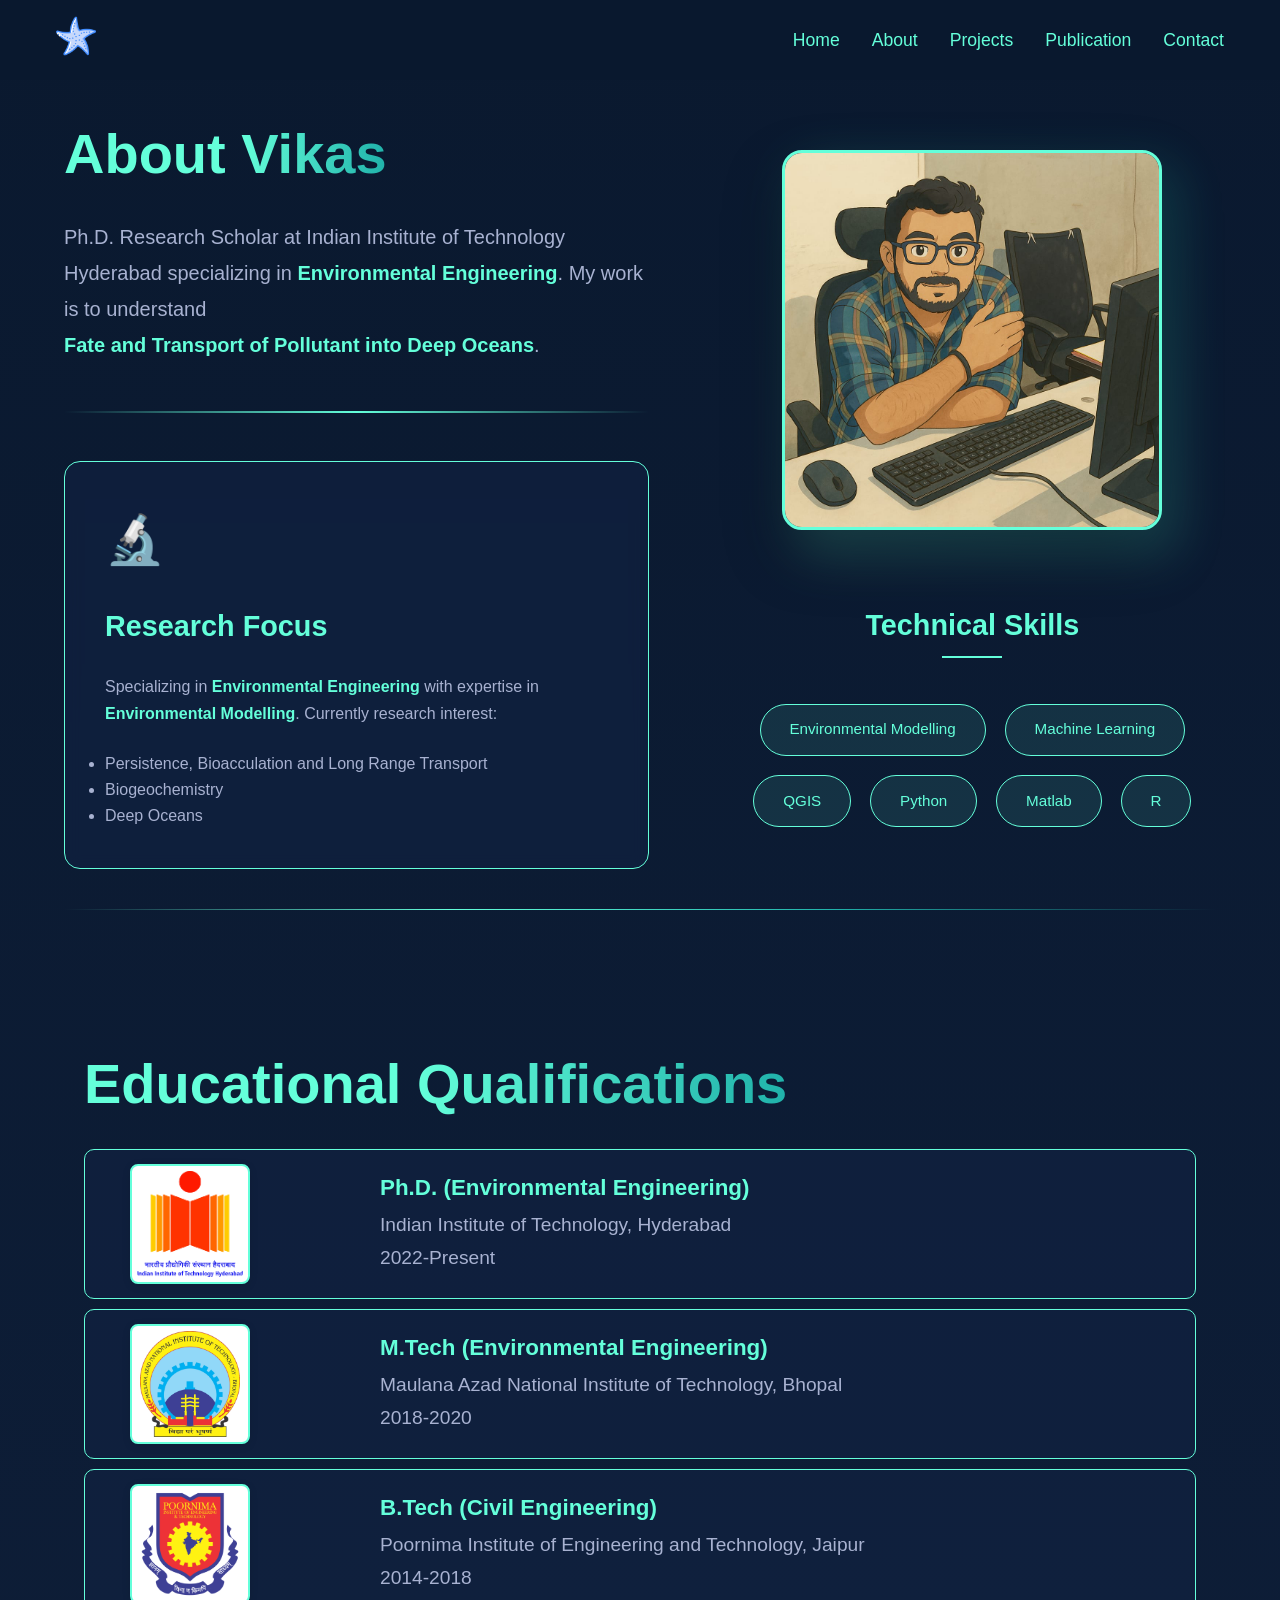
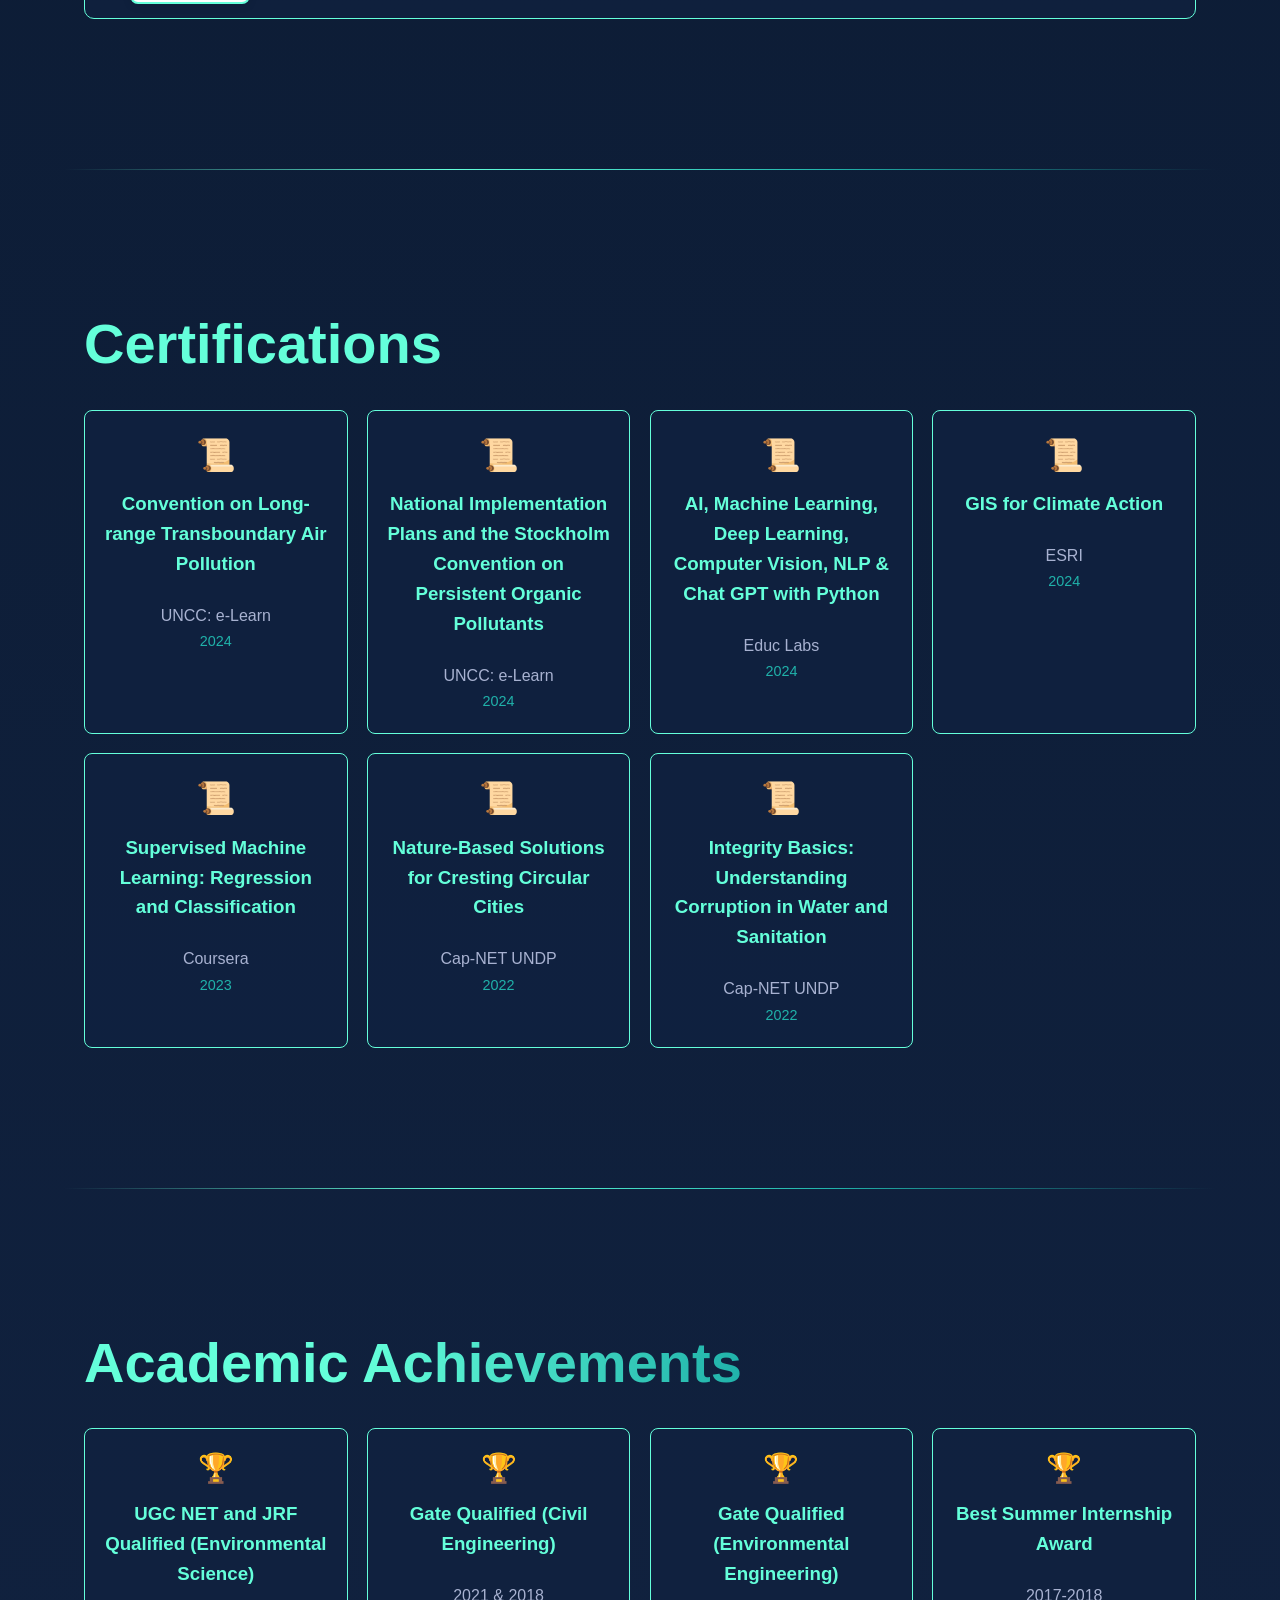
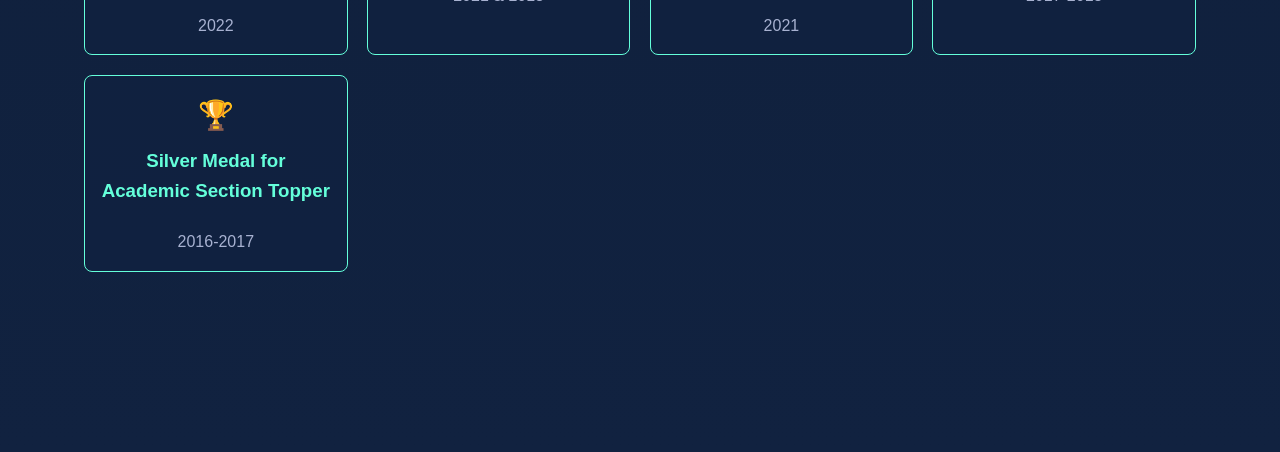
==== commit ab0bdebe: "Update about.html" ====
--- a/about.html
+++ b/about.html
@@ -39,7 +39,7 @@
                 <div class="research-focus-card">
                     <div class="card-icon">🔬</div>
                     <h2>Research Focus</h2>
-                    <p>Specializing in <span class="highlight">Environmental Engineering</span> with expertise in <span class="highlight">Environmental Modeeling</span>. Currently research interest:</p>
+                    <p>Specializing in <span class="highlight">Environmental Engineering</span> with expertise in <span class="highlight">Environmental Modelling</span>. Currently research interest:</p>
                     <ul class="research-topics">
                         <li>Persistence, Bioacculation and Long Range Transport</li>
                         <li>Biogeochemistry</li>
--- a/css/base.css
+++ b/css/base.css
@@ -1,5 +1,5 @@
 /* base.css - Updated */
-: root {
+:root {
   --deep-blue: #0a192f;
   --navy: #112240;
   --light-navy: #233554;
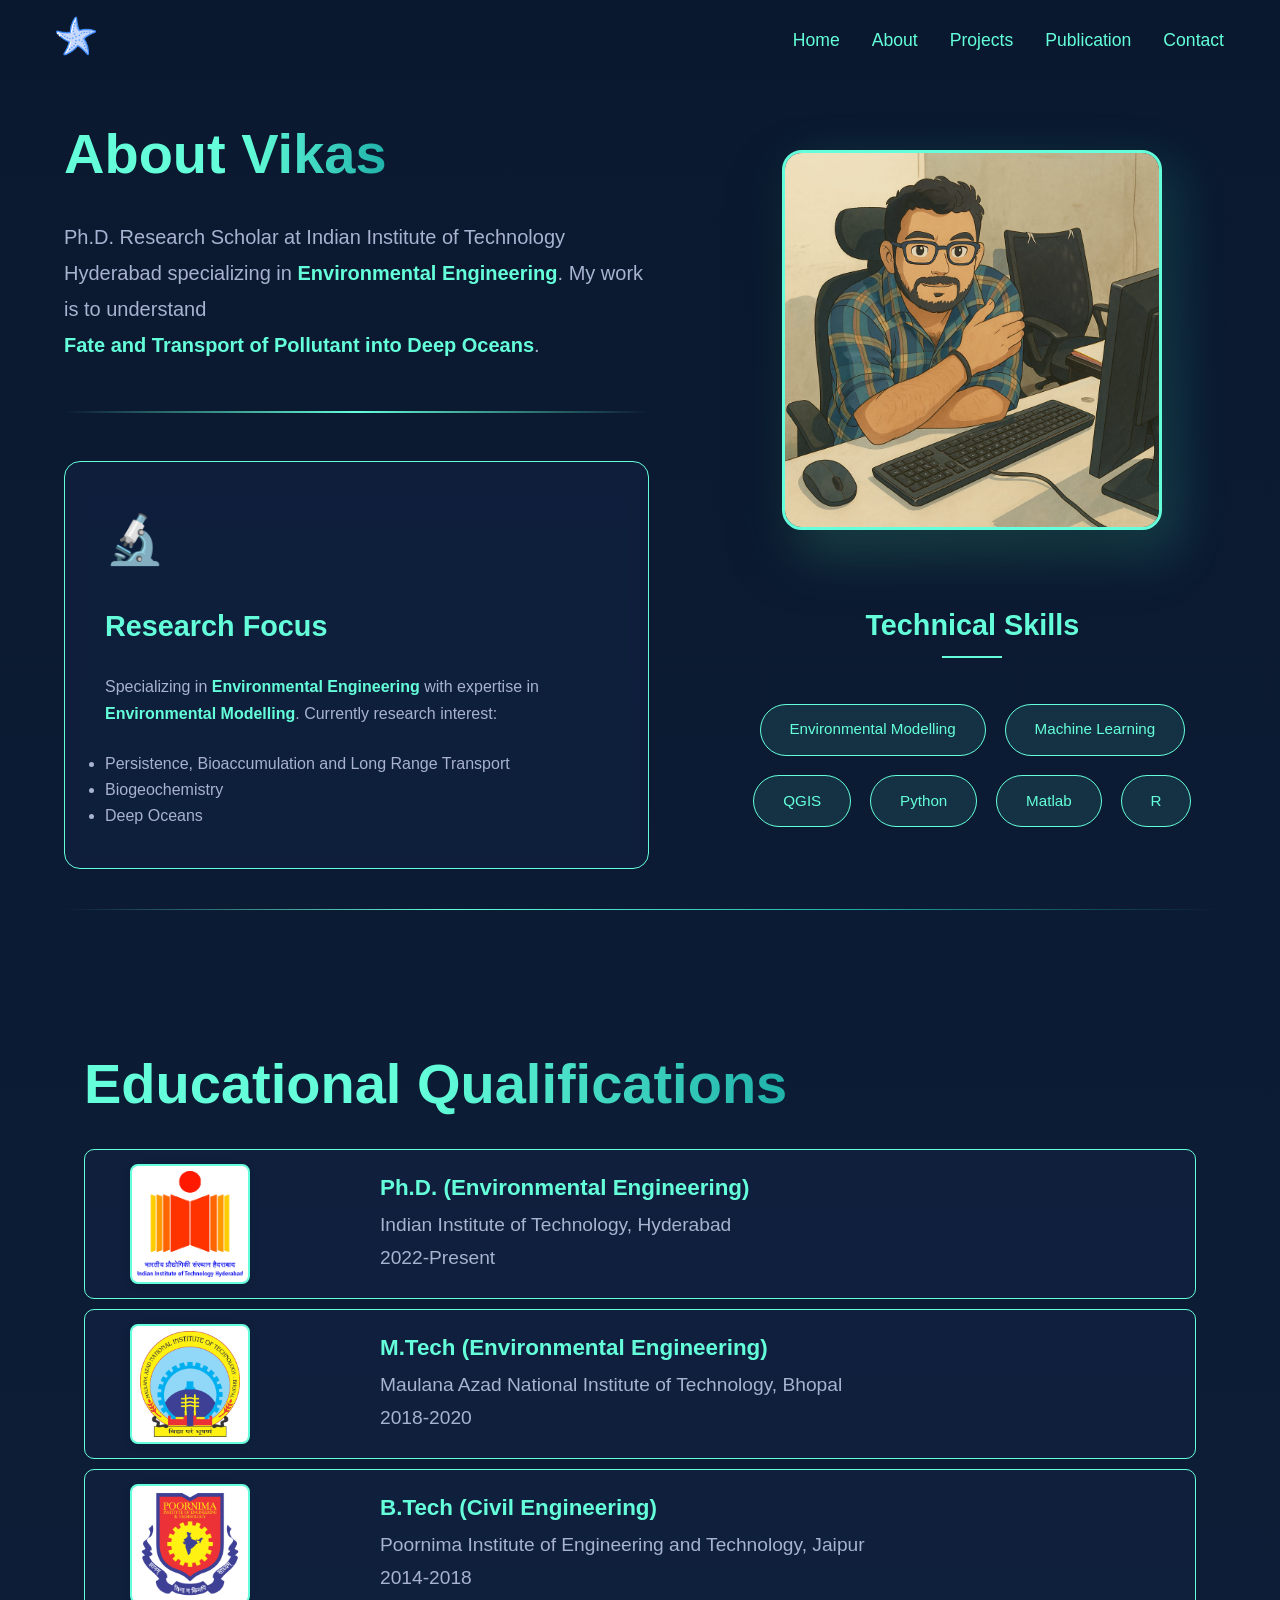
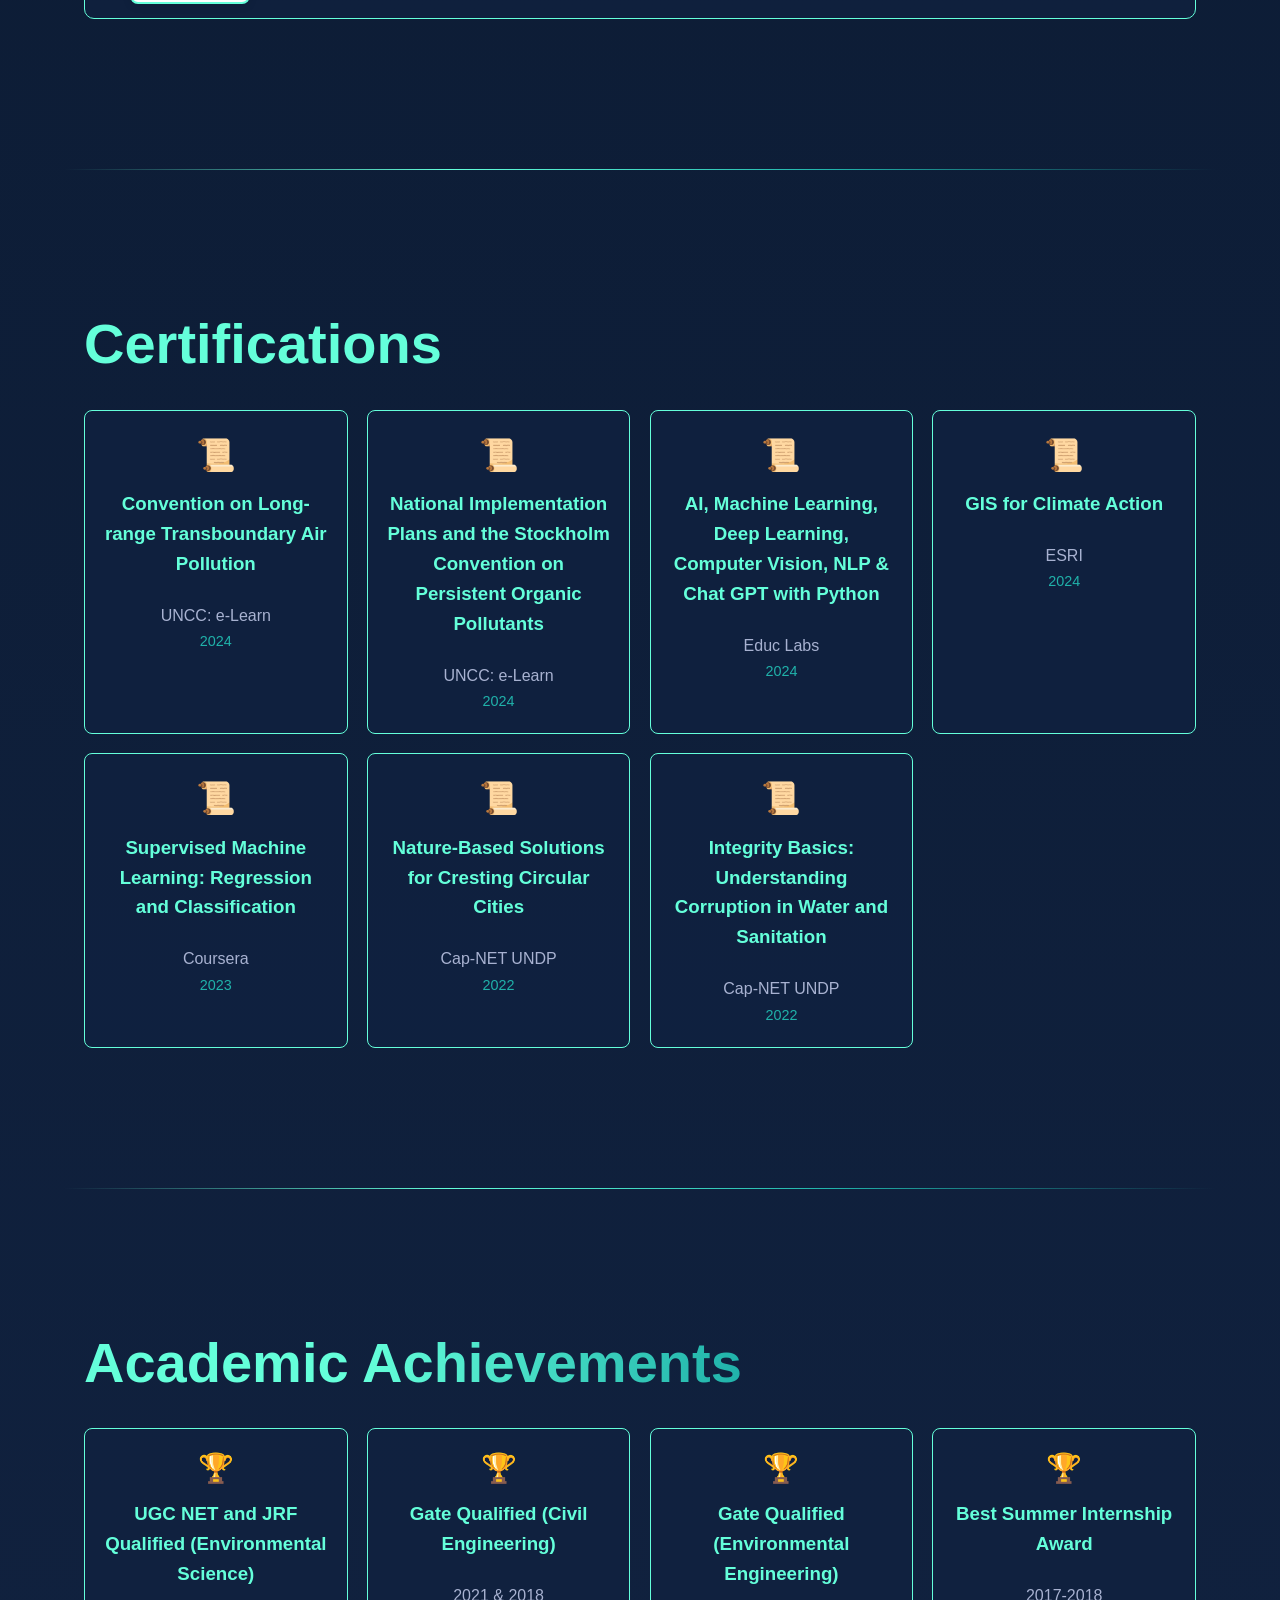
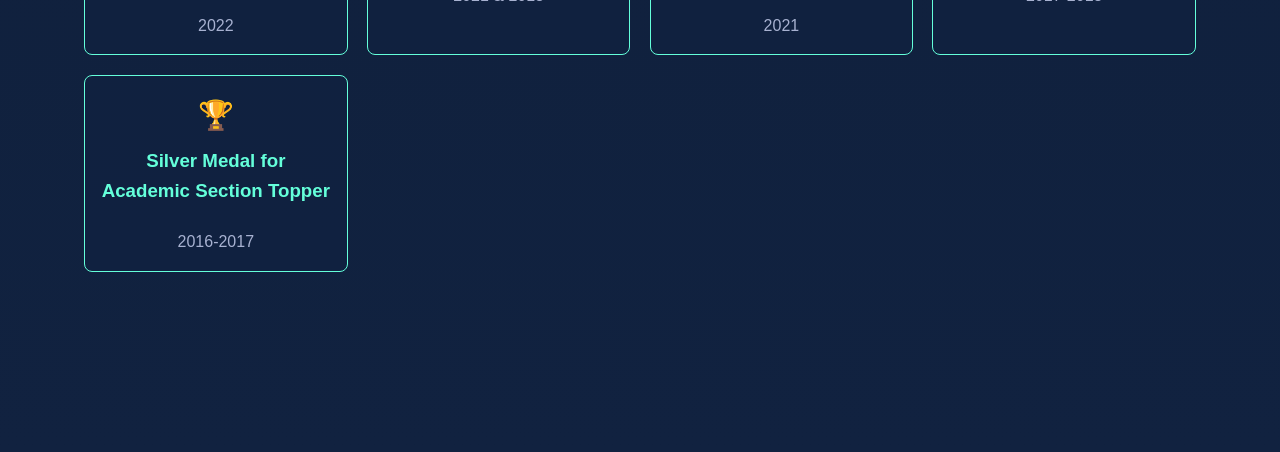
==== commit 9076a49d: "Update about.html" ====
--- a/about.html
+++ b/about.html
@@ -41,7 +41,7 @@
                     <h2>Research Focus</h2>
                     <p>Specializing in <span class="highlight">Environmental Engineering</span> with expertise in <span class="highlight">Environmental Modelling</span>. Currently research interest:</p>
                     <ul class="research-topics">
-                        <li>Persistence, Bioacculation and Long Range Transport</li>
+                        <li>Persistence, Bioaccumulation and Long Range Transport</li>
                         <li>Biogeochemistry</li>
                         <li>Deep Oceans</li>
                     </ul>
@@ -50,7 +50,7 @@
             
             <div class="image-section">
                 <div class="profile-container">
-                    <img src="assets/images/About.jpg" alt="Vikas Kumar Meena" class="profile-image">
+                    <img src="assets/images/about/About.jpg" alt="Vikas Kumar Meena" class="profile-image">
                     <div class="liquid-overlay"></div>
                 </div>
                 <div class="skills-section">
@@ -74,7 +74,7 @@
                 <!-- PhD Card -->
                 <div class="qualification-card">
                     <div class="edu-image">
-                        <img src="assets/images/IITH.png" alt="PhD" class="qualification-photo">
+                        <img src="assets/images/about/IITH.png" alt="PhD" class="qualification-photo">
                     </div>
                     <div class="edu-details">
                         <h2>Ph.D. (Environmental Engineering)</h2>
@@ -86,7 +86,7 @@
                 </div>
                 <div class="qualification-card">
                     <div class="edu-image">
-                        <img src="assets/images/MANIT.png" alt="PhD" class="qualification-photo">
+                        <img src="assets/images/about/MANIT.png" alt="PhD" class="qualification-photo">
                     </div>
                     <div class="edu-details">
                         <h2>M.Tech (Environmental Engineering)</h2>
@@ -98,7 +98,7 @@
                 </div>
                 <div class="qualification-card">
                     <div class="edu-image">
-                        <img src="assets/images/PIET.png" alt="PhD" class="qualification-photo">
+                        <img src="assets/images/about/PIET.png" alt="PhD" class="qualification-photo">
                     </div>
                     <div class="edu-details">
                         <h2>B.Tech (Civil Engineering)</h2>
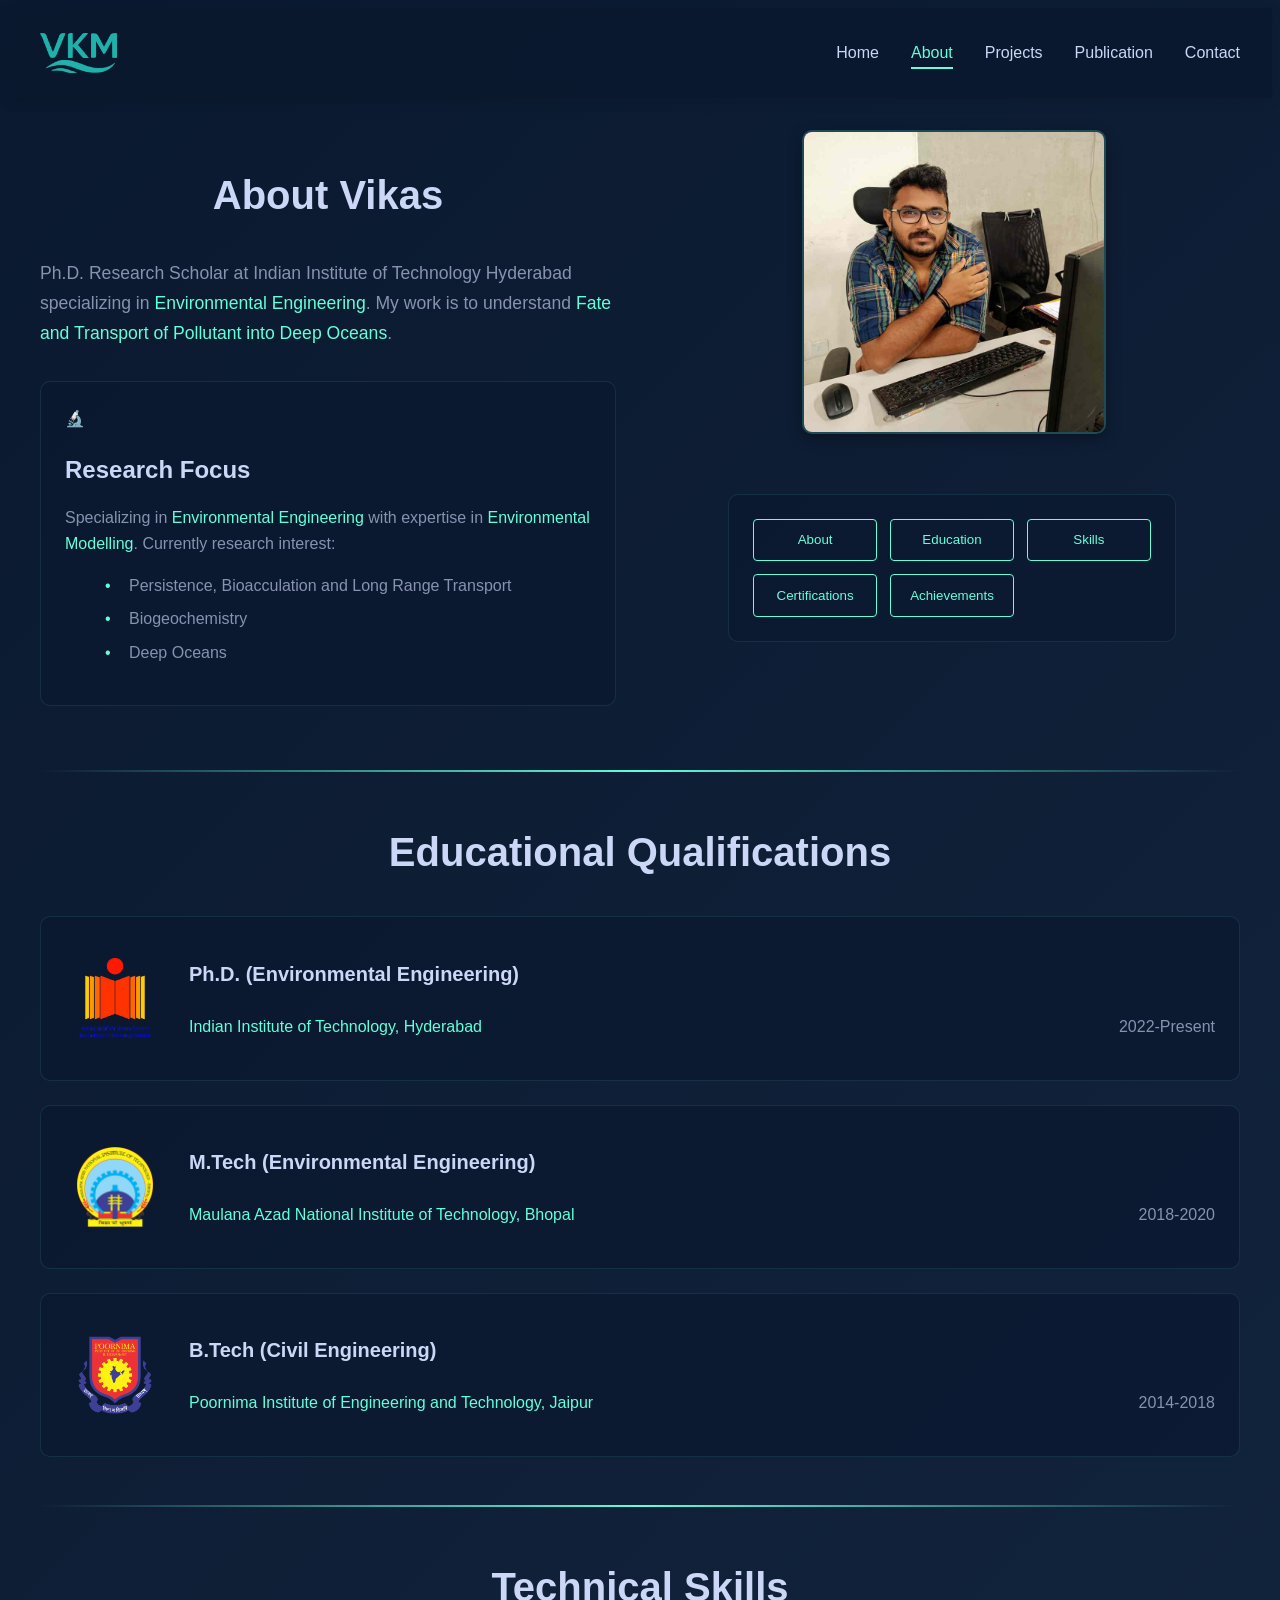
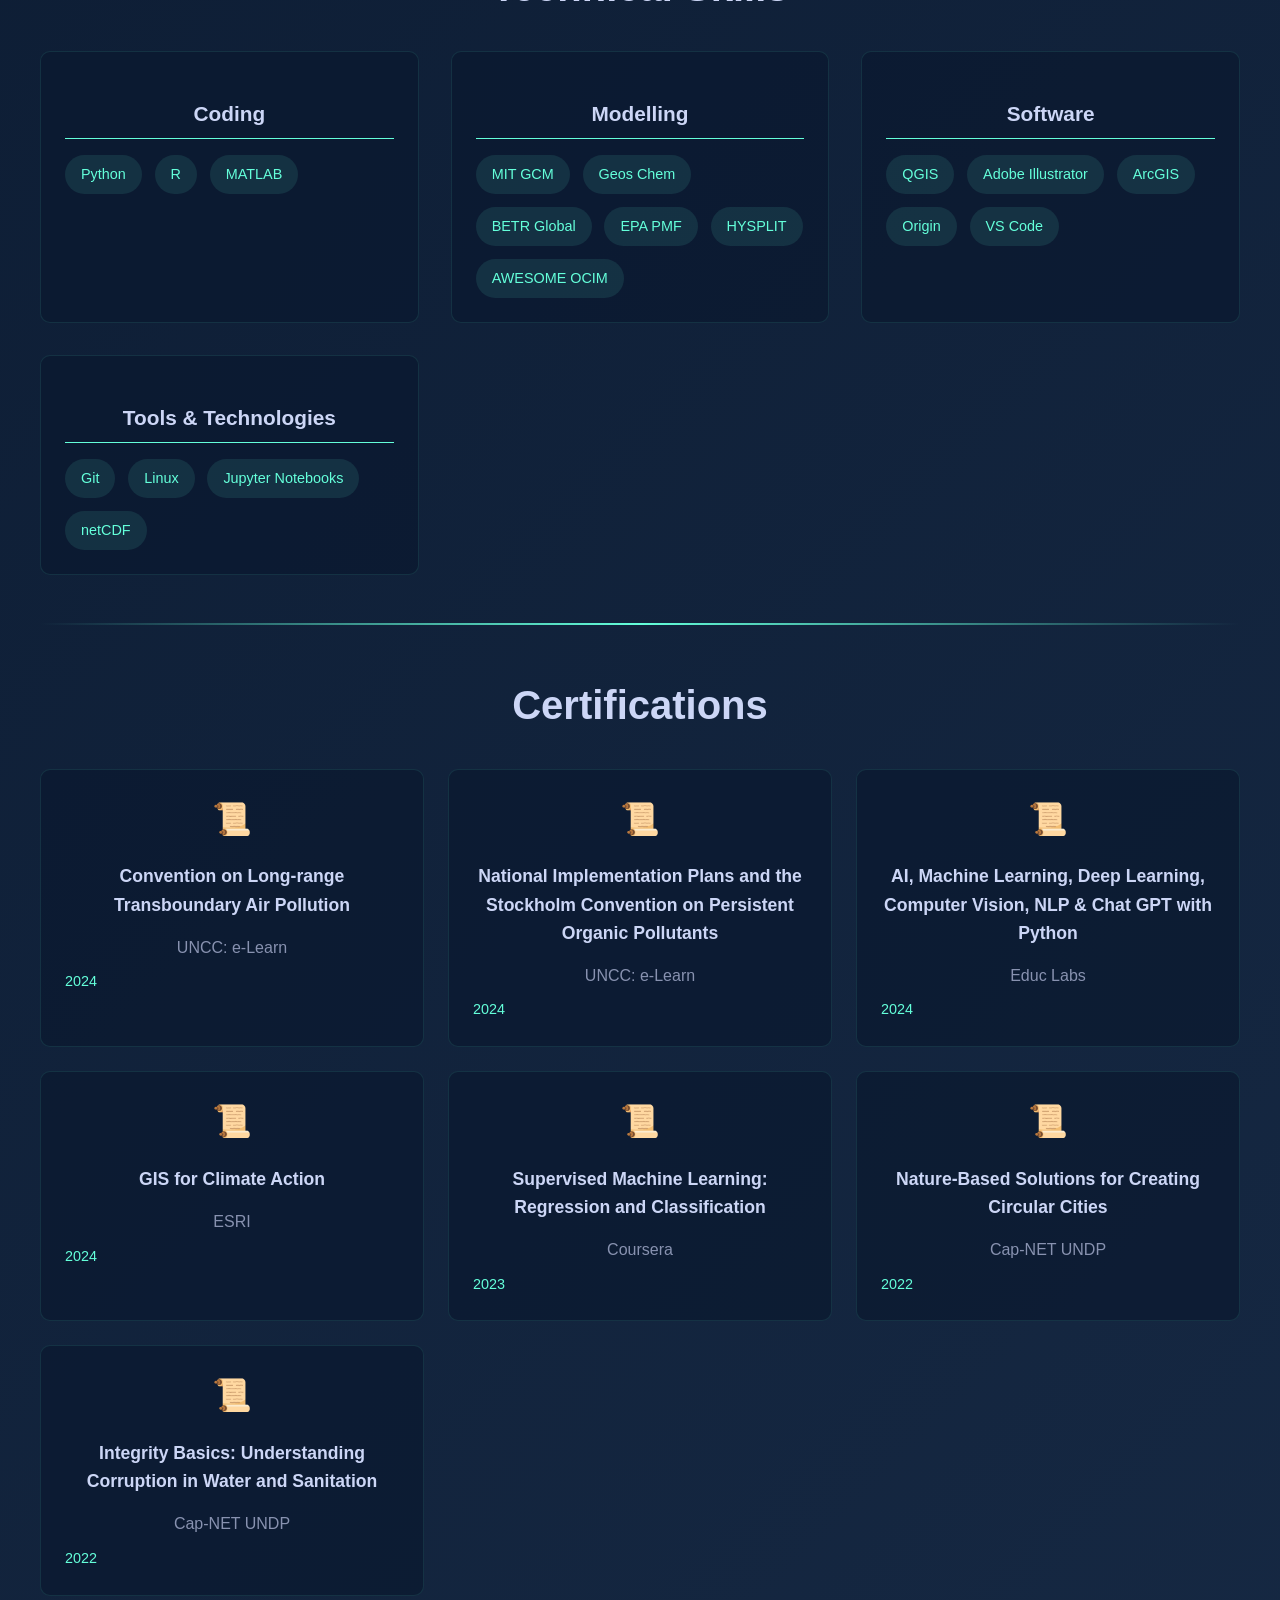
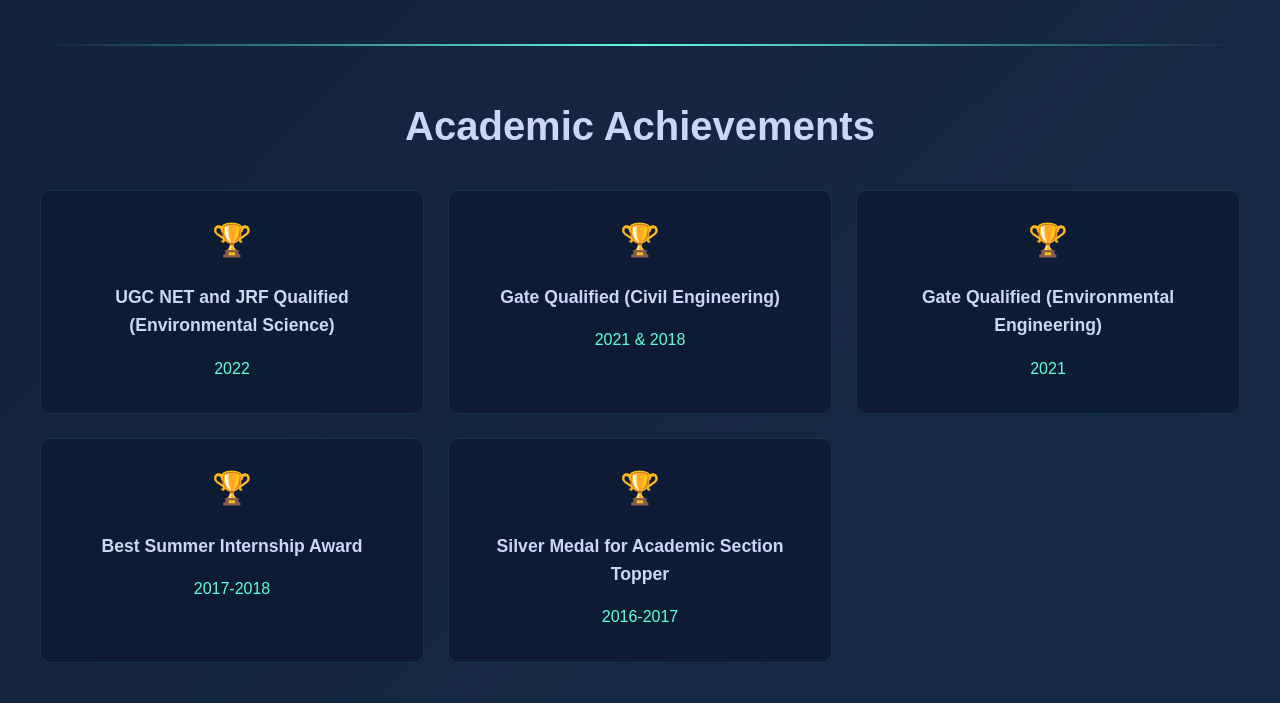
==== commit b161b635: "Add files via upload" ====
--- a/about.html
+++ b/about.html
@@ -1,217 +1,350 @@
 <!DOCTYPE html>
 <html lang="en">
-<head>
-    <meta charset="UTF-8">
-    <meta name="viewport" content="width=device-width, initial-scale=1.0">
+  <head>
+    <meta charset="UTF-8" />
+    <meta name="viewport" content="width=device-width, initial-scale=1.0" />
     <title>About | Vikas Kumar Meena</title>
-    <link rel="stylesheet" href="css/base.css">
-    <link rel="stylesheet" href="css/about.css">
-</head>
-<body>
+    <link rel="stylesheet" href="css/base.css" />
+    <link rel="stylesheet" href="css/about.css" />
+  </head>
+  <body>
     <nav>
-        <div class="nav-container">
-            <a href="#" class="logo">
-                <img src="assets/images/starfish_5015102.png" alt="Your Logo" class="logo-img">
-            </a>
-            <button class="mobile-menu-btn">☰</button>
-            <ul class="nav-links">
-                <li><a href="index.html" class="active">Home</a></li>
-                <li><a href="about.html">About</a></li>
-                <li><a href="projects.html">Projects</a></li>
-                <li><a href="publication.html">Publication</a></li>
-                <li><a href="contact.html">Contact</a></li>
-            </ul>
-        </div>
+      <div class="nav-container">
+        <a href="index.html" class="logo">
+          <img
+            src="assets/images/Logo.png"
+            alt="Your Logo"
+            class="logo-img"
+          />
+        </a>
+        <button class="mobile-menu-btn">☰</button>
+        <ul class="nav-links">
+          <li><a href="index.html">Home</a></li>
+          <li><a href="about.html" class="active">About</a></li>
+          <li><a href="projects.html">Projects</a></li>
+          <li><a href="publication.html">Publication</a></li>
+          <li><a href="contact.html">Contact</a></li>
+        </ul>
+      </div>
     </nav>
-   
+
     <main class="about-container">
-        <div class="about-content">
-            <div class="text-section">
-                <h1 class="section-title">About <span class="text-gradient">Vikas</span></h1>
-                
-                <div class="bio-section">
-                    <p class="bio-text">Ph.D. Research Scholar at Indian Institute of Technology Hyderabad specializing in <span class="highlight">Environmental Engineering</span>. My work is to understand <span class="highlight">Fate and Transport of Pollutant into Deep Oceans</span>.</p>
-                    
-                    <div class="divider-line"></div>
-                </div>
-                
-                <!-- Expanded Research Focus Card -->
-                <div class="research-focus-card">
-                    <div class="card-icon">🔬</div>
-                    <h2>Research Focus</h2>
-                    <p>Specializing in <span class="highlight">Environmental Engineering</span> with expertise in <span class="highlight">Environmental Modelling</span>. Currently research interest:</p>
-                    <ul class="research-topics">
-                        <li>Persistence, Bioaccumulation and Long Range Transport</li>
-                        <li>Biogeochemistry</li>
-                        <li>Deep Oceans</li>
-                    </ul>
-                </div>
-            </div>
-            
-            <div class="image-section">
-                <div class="profile-container">
-                    <img src="assets/images/about/About.jpg" alt="Vikas Kumar Meena" class="profile-image">
-                    <div class="liquid-overlay"></div>
-                </div>
-                <div class="skills-section">
-                    <h3 class="skills-title">Technical Skills</h3>
-                    <div class="skill-bubbles">
-                        <span class="bubble">Environmental Modelling</span>
-                        <span class="bubble">Machine Learning</span>
-                        <span class="bubble">QGIS</span>
-                        <span class="bubble">Python</span>
-                        <span class="bubble">Matlab</span>
-                        <span class="bubble">R</span>
-                    </div>
-                </div>
-            </div>
-        </div>
-        <div class="glowing-divider"></div>
-
-        <section class="education-section">
-            <h1 class="section-title">Educational <span class="text-gradient">Qualifications</span></h1>
-            <div class="qualification-cards">
-                <!-- PhD Card -->
-                <div class="qualification-card">
-                    <div class="edu-image">
-                        <img src="assets/images/about/IITH.png" alt="PhD" class="qualification-photo">
-                    </div>
-                    <div class="edu-details">
-                        <h2>Ph.D. (Environmental Engineering)</h2>
-                        <div class="edu-info">
-                            <p class="institution">Indian Institute of Technology, Hyderabad</p>
-                            <p class="duration">2022-Present</p>
-                        </div>
-                    </div>
-                </div>
-                <div class="qualification-card">
-                    <div class="edu-image">
-                        <img src="assets/images/about/MANIT.png" alt="PhD" class="qualification-photo">
-                    </div>
-                    <div class="edu-details">
-                        <h2>M.Tech (Environmental Engineering)</h2>
-                        <div class="edu-info">
-                            <p class="institution">Maulana Azad National Institute of Technology, Bhopal</p>
-                            <p class="duration">2018-2020</p>
-                        </div>
-                    </div>
-                </div>
-                <div class="qualification-card">
-                    <div class="edu-image">
-                        <img src="assets/images/about/PIET.png" alt="PhD" class="qualification-photo">
-                    </div>
-                    <div class="edu-details">
-                        <h2>B.Tech (Civil Engineering)</h2>
-                        <div class="edu-info">
-                            <p class="institution">Poornima Institute of Engineering and Technology, Jaipur</p>
-                            <p class="duration">2014-2018</p>
-                        </div>
-                    </div>
-                </div>
-            </div>
-        </section>
-        
-                <div class="glowing-divider"></div>
-        
-                <!-- Certifications -->
-                <section class="certifications-section">
-                    <h2 class="section-title">Certifications</h2>
-                    <div class="certification-grid">
-                        <!-- Repeat 12 times -->
-                        <div class="cert-card">
-                            <div class="cert-icon">📜</div>
-                            <h3>Convention on Long-range Transboundary Air Pollution</h3>
-                            <p>UNCC: e-Learn</p>
-                            <span class="cert-date">2024</span>
-                        </div>
-                        <div class="cert-card">
-                            <div class="cert-icon">📜</div>
-                            <h3>National Implementation Plans and the Stockholm Convention
-                                on Persistent Organic Pollutants </h3>
-                            <p>UNCC: e-Learn</p>
-                            <span class="cert-date">2024</span>
-                        </div>
-                        <div class="cert-card">
-                            <div class="cert-icon">📜</div>
-                            <h3>AI, Machine Learning, Deep Learning, Computer Vision, NLP &
-                                Chat GPT with Python </h3>
-                            <p>Educ Labs</p>
-                            <span class="cert-date">2024</span>
-                        </div>
-                        <div class="cert-card">
-                            <div class="cert-icon">📜</div>
-                            <h3>GIS for Climate Action</h3>
-                            <p>ESRI</p>
-                            <span class="cert-date">2024</span>
-                        </div>
-                        <div class="cert-card">
-                            <div class="cert-icon">📜</div>
-                            <h3>Supervised Machine Learning: Regression and Classification</h3>
-                            <p>Coursera</p>
-                            <span class="cert-date">2023</span>
-                        </div>
-                        <div class="cert-card">
-                            <div class="cert-icon">📜</div>
-                            <h3>Nature-Based Solutions for Cresting Circular Cities</h3>
-                            <p>Cap-NET UNDP</p>
-                            <span class="cert-date">2022</span>
-                        </div>
-                        <div class="cert-card">
-                            <div class="cert-icon">📜</div>
-                            <h3>Integrity Basics: Understanding Corruption in Water and
-                                Sanitation</h3>
-                            <p>Cap-NET UNDP</p>
-                            <span class="cert-date">2022</span>
-                        </div>
-                        
-                    </div>
-                </section>
-        
-                <div class="glowing-divider"></div>
-        
-                <!-- Academic Achievements -->
-                <section class="achievements-section">
-                    <h2 class="section-title">Academic <span class="text-gradient">Achievements</span></h2>
-                    <div class="achievement-grid">
-                        <!-- Repeat 4+ times -->
-                        <div class="achievement-card">
-                            <div class="achieve-icon">🏆</div>
-                            <h3>UGC NET and JRF Qualified (Environmental Science)</h3>
-                            <p>2022</p>
-                        </div>
-                        <div class="achievement-card">
-                            <div class="achieve-icon">🏆</div>
-                            <h3>Gate Qualified (Civil Engineering)</h3>
-                            <p>2021 & 2018</p>
-                        </div>
-                        <div class="achievement-card">
-                            <div class="achieve-icon">🏆</div>
-                            <h3>Gate Qualified (Environmental Engineering)</h3>
-                            <p>2021</p>
-                        </div>
-                        <div class="achievement-card">
-                            <div class="achieve-icon">🏆</div>
-                            <h3>Best Summer Internship Award</h3>
-                            <p>2017-2018</p>
-                        </div>
-                        <div class="achievement-card">
-                            <div class="achieve-icon">🏆</div>
-                            <h3>Silver Medal for Academic Section Topper</h3>
-                            <p>2016-2017</p>
-                        </div>
-                    </div>
-                </section>
+      <div class="about-content">
+        <div class="text-section">
+          <section id="about">
+            <h1 class="section-title">
+              About <span class="text-gradient">Vikas</span>
+            </h1>
+
+            <div class="bio-section">
+              <p class="bio-text">
+                Ph.D. Research Scholar at Indian Institute of Technology
+                Hyderabad specializing in
+                <span class="highlight">Environmental Engineering</span>. My
+                work is to understand
+                <span class="highlight"
+                  >Fate and Transport of Pollutant into Deep Oceans</span
+                >.
+              </p>
+
+              <div class="divider-line"></div>
+            </div>
+
+            <!-- Expanded Research Focus Card -->
+            <div class="research-focus-card">
+              <div class="card-icon">🔬</div>
+              <h2>Research Focus</h2>
+              <p>
+                Specializing in
+                <span class="highlight">Environmental Engineering</span> with
+                expertise in
+                <span class="highlight">Environmental Modelling</span>.
+                Currently research interest:
+              </p>
+              <ul class="research-topics">
+                <li>Persistence, Bioacculation and Long Range Transport</li>
+                <li>Biogeochemistry</li>
+                <li>Deep Oceans</li>
+              </ul>
+            </div>
+          </section>
+        </div>
+
+        <div class="image-section">
+          <div class="profile-container">
+            <img
+              src="assets/images/about/About.jpg"
+              alt="Vikas Kumar Meena"
+              class="profile-image"
+            />
+          </div>
+
+          <!-- Section Navigation Buttons -->
+          <div class="section-nav">
+            <button class="section-nav-btn" onclick="scrollToSection('about')">
+              About
+            </button>
+            <button
+              class="section-nav-btn"
+              onclick="scrollToSection('education')"
+            >
+              Education
+            </button>
+            <button class="section-nav-btn" onclick="scrollToSection('skills')">
+              Skills
+            </button>
+            <button
+              class="section-nav-btn"
+              onclick="scrollToSection('certifications')"
+            >
+              Certifications
+            </button>
+            <button
+              class="section-nav-btn"
+              onclick="scrollToSection('achievements')"
+            >
+              Achievements
+            </button>
+          </div>
+        </div>
+      </div>
+
+      <div class="glowing-divider"></div>
+
+      <section id="education">
+        <h1 class="section-title">
+          Educational <span class="text-gradient">Qualifications</span>
+        </h1>
+        <div class="qualification-cards">
+          <!-- PhD Card -->
+          <div class="qualification-card">
+            <div class="edu-image">
+              <img
+                src="assets/images/about/IITH.png"
+                alt="PhD"
+                class="qualification-photo"
+              />
+            </div>
+            <div class="edu-details">
+              <h2>Ph.D. (Environmental Engineering)</h2>
+              <div class="edu-info">
+                <p class="institution">
+                  Indian Institute of Technology, Hyderabad
+                </p>
+                <p class="duration">2022-Present</p>
+              </div>
+            </div>
+          </div>
+          <div class="qualification-card">
+            <div class="edu-image">
+              <img
+                src="assets/images/about/MANIT.png"
+                alt="PhD"
+                class="qualification-photo"
+              />
+            </div>
+            <div class="edu-details">
+              <h2>M.Tech (Environmental Engineering)</h2>
+              <div class="edu-info">
+                <p class="institution">
+                  Maulana Azad National Institute of Technology, Bhopal
+                </p>
+                <p class="duration">2018-2020</p>
+              </div>
+            </div>
+          </div>
+          <div class="qualification-card">
+            <div class="edu-image">
+              <img
+                src="assets/images/about/PIET.png"
+                alt="PhD"
+                class="qualification-photo"
+              />
+            </div>
+            <div class="edu-details">
+              <h2>B.Tech (Civil Engineering)</h2>
+              <div class="edu-info">
+                <p class="institution">
+                  Poornima Institute of Engineering and Technology, Jaipur
+                </p>
+                <p class="duration">2014-2018</p>
+              </div>
+            </div>
+          </div>
+        </div>
+      </section>
+
+      <div class="glowing-divider"></div>
+
+      <section id="skills">
+        <h1 class="section-title">
+          Technical <span class="text-gradient">Skills</span>
+        </h1>
+        <div class="skills-container">
+          <div class="skill-category">
+            <h3>Coding</h3>
+            <div class="skill-bubbles">
+              <span class="bubble">Python</span>
+              <span class="bubble">R</span>
+              <span class="bubble">MATLAB</span>
+            </div>
+          </div>
+
+          <div class="skill-category">
+            <h3>Modelling</h3>
+            <div class="skill-bubbles">
+              <span class="bubble">MIT GCM</span>
+              <span class="bubble">Geos Chem</span>
+              <span class="bubble">BETR Global</span>
+              <span class="bubble">EPA PMF</span>
+              <span class="bubble">HYSPLIT</span>
+              <span class="bubble">AWESOME OCIM</span>
+            </div>
+          </div>
+
+          <div class="skill-category">
+            <h3>Software</h3>
+            <div class="skill-bubbles">
+              <span class="bubble">QGIS</span>
+              <span class="bubble">Adobe Illustrator</span>
+              <span class="bubble">ArcGIS</span>
+              <span class="bubble">Origin</span>
+              <span class="bubble">VS Code</span>
+            </div>
+          </div>
+
+          <div class="skill-category">
+            <h3>Tools & Technologies</h3>
+            <div class="skill-bubbles">
+              <span class="bubble">Git</span>
+              <span class="bubble">Linux</span>
+              <span class="bubble">Jupyter Notebooks</span>
+              <span class="bubble">netCDF</span>
+            </div>
+          </div>
+        </div>
+      </section>
+
+      <div class="glowing-divider"></div>
+
+      <section id="certifications">
+        <h2 class="section-title">Certifications</h2>
+        <div class="certification-grid">
+          <div class="cert-card">
+            <div class="cert-icon">📜</div>
+            <h3>Convention on Long-range Transboundary Air Pollution</h3>
+            <p>UNCC: e-Learn</p>
+            <span class="cert-date">2024</span>
+          </div>
+          <div class="cert-card">
+            <div class="cert-icon">📜</div>
+            <h3>
+              National Implementation Plans and the Stockholm Convention on
+              Persistent Organic Pollutants
+            </h3>
+            <p>UNCC: e-Learn</p>
+            <span class="cert-date">2024</span>
+          </div>
+          <div class="cert-card">
+            <div class="cert-icon">📜</div>
+            <h3>
+              AI, Machine Learning, Deep Learning, Computer Vision, NLP & Chat
+              GPT with Python
+            </h3>
+            <p>Educ Labs</p>
+            <span class="cert-date">2024</span>
+          </div>
+          <div class="cert-card">
+            <div class="cert-icon">📜</div>
+            <h3>GIS for Climate Action</h3>
+            <p>ESRI</p>
+            <span class="cert-date">2024</span>
+          </div>
+          <div class="cert-card">
+            <div class="cert-icon">📜</div>
+            <h3>Supervised Machine Learning: Regression and Classification</h3>
+            <p>Coursera</p>
+            <span class="cert-date">2023</span>
+          </div>
+          <div class="cert-card">
+            <div class="cert-icon">📜</div>
+            <h3>Nature-Based Solutions for Creating Circular Cities</h3>
+            <p>Cap-NET UNDP</p>
+            <span class="cert-date">2022</span>
+          </div>
+          <div class="cert-card">
+            <div class="cert-icon">📜</div>
+            <h3>
+              Integrity Basics: Understanding Corruption in Water and Sanitation
+            </h3>
+            <p>Cap-NET UNDP</p>
+            <span class="cert-date">2022</span>
+          </div>
+        </div>
+      </section>
+
+      <div class="glowing-divider"></div>
+
+      <section id="achievements">
+        <h2 class="section-title">
+          Academic <span class="text-gradient">Achievements</span>
+        </h2>
+        <div class="achievement-grid">
+          <div class="achievement-card">
+            <div class="achieve-icon">🏆</div>
+            <h3>UGC NET and JRF Qualified (Environmental Science)</h3>
+            <p>2022</p>
+          </div>
+          <div class="achievement-card">
+            <div class="achieve-icon">🏆</div>
+            <h3>Gate Qualified (Civil Engineering)</h3>
+            <p>2021 & 2018</p>
+          </div>
+          <div class="achievement-card">
+            <div class="achieve-icon">🏆</div>
+            <h3>Gate Qualified (Environmental Engineering)</h3>
+            <p>2021</p>
+          </div>
+          <div class="achievement-card">
+            <div class="achieve-icon">🏆</div>
+            <h3>Best Summer Internship Award</h3>
+            <p>2017-2018</p>
+          </div>
+          <div class="achievement-card">
+            <div class="achieve-icon">🏆</div>
+            <h3>Silver Medal for Academic Section Topper</h3>
+            <p>2016-2017</p>
+          </div>
+        </div>
+      </section>
     </main>
+
     <script>
-        // Mobile menu toggle
-        const menuBtn = document.querySelector('.mobile-menu-btn');
-        const navLinks = document.querySelector('.nav-links');
-        
-        menuBtn.addEventListener('click', () => {
-            navLinks.classList.toggle('active');
-        });
+      // Mobile menu toggle
+      const menuBtn = document.querySelector(".mobile-menu-btn");
+      const navLinks = document.querySelector(".nav-links");
+
+      menuBtn.addEventListener("click", () => {
+        navLinks.classList.toggle("active");
+      });
+
+      // Scroll to section function
+      function scrollToSection(sectionId) {
+        const section = document.getElementById(sectionId);
+        if (section) {
+          // Update active button
+          document.querySelectorAll(".section-nav-btn").forEach((btn) => {
+            btn.classList.remove("active");
+          });
+          event.target.classList.add("active");
+
+          // Scroll to section
+          window.scrollTo({
+            top: section.offsetTop - 80,
+            behavior: "smooth",
+          });
+        }
+      }
     </script>
-
-    <script src="js/about.js"></script>
-</body>
+  </body>
 </html>
--- a/css/base.css
+++ b/css/base.css
@@ -1,164 +1,93 @@
-/* base.css - Updated */
-:root {
-  --deep-blue: #0a192f;
-  --navy: #112240;
-  --light-navy: #233554;
-  --teal: #64ffda;
-  --slate: #8892b0;
-  --light-slate: #a8b2d1;
-  --green-blue: #2e8b57;
-  --ocean-wave: #20b2aa;
-}
-
-* {
-  margin: 0;
-  padding: 0;
-  box-sizing: border-box;
-  font-family: 'Calibre', sans-serif;
-}
-
-body {
-  background-color: var(--deep-blue);
-  color: var(--light-slate);
-  line-height: 1.6;
-  overflow-x: hidden;
-}
-
-/* Mobile-first navigation */
-nav {
-  position: fixed;
-  top: 0;
-  width: 100%;
-  padding: 1rem;
-  background: rgba(10, 25, 47, 0.95);
-  backdrop-filter: blur(10px);
-  z-index: 1000;
-}
-
-.nav-container {
-  display: flex;
-  justify-content: space-between;
-  align-items: center;
-  max-width: 1200px;
-  margin: 0 auto;
-  padding: 0 1rem;
-}
-
-.nav-links {
-  display: none;
-  list-style: none;
-}
-
-.mobile-menu-btn {
-  display: block;
-  color: var(--teal);
-  font-size: 1.5rem;
-  background: none;
-  border: none;
-  cursor: pointer;
-}
-
-.nav-links.active {
-  display: flex;
-  flex-direction: column;
-  position: absolute;
-  top: 100%;
-  left: 0;
-  width: 100%;
-  background: var(--navy);
-  padding: 1rem;
-}
-
-.nav-links li {
-  margin: 0.5rem 0;
-}
-
-.nav-links a {
-  color: var(--teal);
-  text-decoration: none;
-  font-size: 1.1rem;
-  transition: color 0.3s ease;
-}
-
-.nav-links a:hover {
-  color: var(--ocean-wave);
-}
-
-/* Desktop navigation */
-@media (min-width: 768px) {
-  .mobile-menu-btn {
-      display: none;
-  }
-  
-  .nav-links {
-      display: flex;
-      gap: 2rem;
-  }
-  
-  .nav-links li {
-      margin: 0;
-  }
-}
-
-
-/* Common section styles */
-section {
-  padding: 100px 20px;
-  max-width: 1200px;
-  margin: 0 auto;
-}
-
-h1, h2, h3 {
-  color: var(--teal);
-  margin-bottom: 1.5rem;
-}
-
-.button {
-  display: inline-block;
-  padding: 1rem 2rem;
-  background: transparent;
-  border: 2px solid var(--teal);
-  color: var(--teal);
-  text-decoration: none;
-  border-radius: 4px;
-  transition: all 0.3s ease;
-  font-size: 1rem;
-}
-
-.button:hover {
-  background: rgba(100, 255, 218, 0.1);
-  transform: translateY(-3px);
-}
-
-/* Mobile font size adjustments */
-@media (max-width: 768px) {
-  section {
-      padding: 80px 20px;
-  }
-  
-  h1 {
-      font-size: 2rem;
-  }
-  
-  h2 {
-      font-size: 1.75rem;
-  }
-  
-  h3 {
-      font-size: 1.5rem;
-  }
-  
-  .button {
-      padding: 0.8rem 1.5rem;
-      font-size: 0.9rem;
-  }
-}
-
-.logo-img {
-  height: 40px;
-  transition: transform 0.3s ease;
-}
-
-.logo-img:hover {
-  transform: rotate(15deg);
-}
+Base Styles * {
+  margin: 0;
+  padding: 0;
+  box-sizing: border-box;
+}
+
+body {
+  font-family: "Segoe UI", Tahoma, Geneva, Verdana, sans-serif;
+  line-height: 1.6;
+  background: linear-gradient(135deg, #0a192f 0%, #172a45 100%);
+  color: #8892b0;
+  min-height: 100vh;
+}
+
+/* Navigation */
+nav {
+  background: rgba(10, 25, 47, 0.9);
+  padding: 1rem 0;
+  position: sticky;
+  top: 0;
+  z-index: 100;
+  box-shadow: 0 4px 12px rgba(0, 0, 0, 0.1);
+  backdrop-filter: blur(10px);
+}
+
+.nav-container {
+  max-width: 1200px;
+  margin: 0 auto;
+  padding: 0 2rem;
+  display: flex;
+  justify-content: space-between;
+  align-items: center;
+}
+
+.logo {
+  display: flex;
+  align-items: center;
+}
+
+.logo-img {
+  height: 40px;
+  width: auto;
+  transition: transform 0.3s ease;
+}
+
+.logo-img:hover {
+  transform: rotate(15deg);
+}
+
+.nav-links {
+  display: flex;
+  list-style: none;
+}
+
+.nav-links li {
+  margin-left: 2rem;
+}
+
+.nav-links a {
+  color: #ccd6f6;
+  text-decoration: none;
+  font-weight: 500;
+  transition: color 0.3s ease;
+  padding: 0.5rem 0;
+  position: relative;
+}
+
+.nav-links a:hover {
+  color: #64ffda;
+}
+
+.nav-links a.active {
+  color: #64ffda;
+}
+
+.nav-links a.active::after {
+  content: "";
+  position: absolute;
+  bottom: 0;
+  left: 0;
+  width: 100%;
+  height: 2px;
+  background-color: #64ffda;
+}
+
+.mobile-menu-btn {
+  display: none;
+  background: none;
+  border: none;
+  color: #ccd6f6;
+  font-size: 1.5rem;
+  cursor: pointer;
+}
--- a/css/about.css
+++ b/css/about.css
@@ -1,466 +1,389 @@
-
-/* About Page Styles */
+/* Section Navigation */
+.section-nav {
+  display: grid;
+  grid-template-columns: repeat(3, 1fr); /* 3 columns */
+  grid-template-rows: repeat(2, auto); /* 2 rows */
+  gap: 0.8rem;
+  margin-top: 2rem;
+  padding: 1.5rem;
+  background: rgba(10, 25, 47, 0.7);
+  border-radius: 10px;
+  border: 1px solid rgba(100, 255, 218, 0.1);
+}
+
+.section-nav-btn {
+  padding: 0.8rem 1.2rem;
+  border: 1px solid #64ffda;
+  background: transparent;
+  color: #64ffda;
+  border-radius: 4px;
+  cursor: pointer;
+  transition: all 0.3s ease;
+  font-weight: 500;
+  text-align: center;
+}
+
+.section-nav-btn:hover {
+  background: rgba(100, 255, 218, 0.1);
+}
+
+.section-nav-btn.active {
+  background: rgba(100, 255, 218, 0.2);
+}
+
+/* Main Container */
 .about-container {
-  padding: 120px 5% 80px;
-  min-height: 100vh;
-  background: linear-gradient(180deg, var(--deep-blue) 0%, var(--navy) 100%);
-}
-
-.about-content {
   max-width: 1200px;
   margin: 0 auto;
-  display: grid;
-  grid-template-columns: 1.2fr 1fr;
-  gap: 5rem;
-  align-items: start;
-}
-
-/* ===== TEXT SECTION ===== */
+  padding: 2rem;
+}
+
+/* Section Titles */
+.section-title {
+  font-size: 2.5rem;
+  color: #ccd6f6;
+  margin-bottom: 2rem;
+  text-align: center;
+  scroll-margin-top: 100px;
+}
+
+/* About Content */
+.about-content {
+  display: flex;
+  gap: 3rem;
+  margin-bottom: 4rem;
+}
+
 .text-section {
+  flex: 1;
+}
+
+.image-section {
+  flex: 1;
+  display: flex;
+  flex-direction: column;
+  align-items: center;
+}
+
+.bio-text {
+  font-size: 1.1rem;
+  line-height: 1.7;
+  margin-bottom: 2rem;
+  color: #8892b0;
+}
+
+.highlight {
+  color: #64ffda;
+  font-weight: 500;
+}
+
+/* Profile Image */
+.profile-container {
   position: relative;
-}
-
-.section-title {
-  font-size: clamp(2.5rem, 5vw, 3.5rem);
+  width: 300px;
+  height: 300px;
   margin-bottom: 2rem;
-  line-height: 1.2;
-}
-
-.text-gradient {
-  background: linear-gradient(90deg, var(--teal), var(--ocean-wave));
-  -webkit-background-clip: text;
-  background-clip: text;
-  -webkit-text-fill-color: transparent;
-}
-
-.bio-text {
-  font-size: 1.25rem;
-  line-height: 1.8;
-  margin-bottom: 3rem;
-  color: var(--light-slate);
-}
-
-.highlight {
-  color: var(--teal);
-  font-weight: 600;
-  position: relative;
-  display: inline-block;
-}
-
-.highlight::after {
-  content: '';
-  position: absolute;
-  bottom: -2px;
-  left: 0;
-  width: 100%;
-  height: 2px;
-  background: var(--teal);
-  transform: scaleX(0);
-  transform-origin: right;
-  transition: transform 0.3s ease;
-}
-
-.highlight:hover::after {
-  transform: scaleX(1);
-  transform-origin: left;
-}
-
-/* ===== RESEARCH FOCUS CARD ===== */
-.research-focus-card {
-  background: rgba(17, 34, 64, 0.7);
-  border: 1px solid var(--teal);
-  border-radius: 16px;
-  padding: 2.5rem;
-  margin-top: 3rem;
-  backdrop-filter: blur(8px);
-  transition: all 0.4s cubic-bezier(0.25, 0.8, 0.25, 1);
-}
-
-.research-focus-card:hover {
-  transform: translateY(-8px);
-  box-shadow: 0 15px 35px rgba(32, 178, 170, 0.15);
-}
-
-.research-focus-card h2 {
-  color: var(--teal);
-  font-size: 1.8rem;
-  margin: 0 0 1.5rem 0;
-}
-
-.research-focus-card p {
-  line-height: 1.7;
-  margin-bottom: 1.5rem;
-  color: var(--light-slate);
-}
-
-.card-icon {
-  font-size: 3rem;
-  margin-bottom: 1.5rem;
-  display: inline-block;
-  transition: transform 0.3s ease;
-}
-
-.research-focus-card:hover .card-icon {
-  transform: scale(1.1);
-}
-
-/* ===== WAVE DIVIDER ===== */
-.divider-line {
-  height: 2px;
-  background: linear-gradient(90deg, transparent, var(--teal), transparent);
-  margin: 3rem 0;
-  border: none;
-}
-
-/* ===== IMAGE SECTION ===== */
-.image-section {
-  position: relative;
-}
-
-.profile-container {
-  margin-top: 30px;
-  position: relative;
-  width: 100%;
-  max-width: 380px;
-  margin: 30px auto 0;
 }
 
 .profile-image {
   width: 100%;
+  height: 100%;
+  object-fit: cover;
+  border-radius: 10px;
+  border: 2px solid rgba(100, 255, 218, 0.2);
+  box-shadow: 0 5px 15px rgba(0, 0, 0, 0.3);
+}
+
+/* Research Focus Card */
+.research-focus-card {
+  background: rgba(10, 25, 47, 0.7);
+  border-radius: 10px;
+  padding: 1.5rem;
+  border: 1px solid rgba(100, 255, 218, 0.1);
+  margin-top: 2rem;
+}
+
+.research-focus-card h2 {
+  color: #ccd6f6;
+  margin-bottom: 1rem;
+  font-size: 1.5rem;
+}
+
+.research-topics {
+  list-style: none;
+  margin-top: 1rem;
+}
+
+.research-topics li {
+  margin-bottom: 0.5rem;
+  padding-left: 1.5rem;
+  position: relative;
+}
+
+.research-topics li:before {
+  content: "•";
+  color: #64ffda;
+  position: absolute;
+  left: 0;
+}
+
+/* Skills Section */
+.skills-container {
+  display: grid;
+  grid-template-columns: repeat(auto-fit, minmax(300px, 1fr));
+  gap: 2rem;
+  margin-top: 2rem;
+}
+
+.skill-category {
+  background: rgba(10, 25, 47, 0.7);
+  border-radius: 10px;
+  padding: 1.5rem;
+  border: 1px solid rgba(100, 255, 218, 0.1);
+}
+
+.skill-category h3 {
+  text-align: center;
+  color: #ccd6f6;
+  margin-bottom: 1rem;
+  font-size: 1.3rem;
+  border-bottom: 1px solid #64ffda;
+  padding-bottom: 0.5rem;
+}
+
+.skill-bubbles {
+  display: flex;
+  flex-wrap: wrap;
+  gap: 0.8rem;
+}
+
+.bubble {
+  padding: 0.5rem 1rem;
+  background: rgba(100, 255, 218, 0.1);
+  color: #64ffda;
   border-radius: 20px;
-  border: 3px solid var(--teal);
-  box-shadow: 0 25px 60px rgba(0, 0, 0, 0.3);
-  position: relative;
-  z-index: 2;
-  transition: all 0.4s cubic-bezier(0.25, 0.8, 0.25, 1);
-}
-
-.profile-image:hover {
-  transform: scale(1.02);
-  box-shadow: 0 30px 70px rgba(0, 0, 0, 0.4);
-}
-
-.liquid-overlay {
-  position: absolute;
-  width: 100%;
-  height: 100%;
-  background: linear-gradient(45deg, var(--teal), var(--ocean-wave));
-  top: 15px;
-  left: 15px;
-  z-index: 1;
-  border-radius: 20px;
-  opacity: 0.25;
-  filter: blur(25px);
-  animation: float 6s ease-in-out infinite;
-}
-
-/* ===== SKILLS SECTION ===== */
-.skills-section {
-  margin-top: 4rem;
-  text-align: center;
-}
-
-.skills-title {
-  color: var(--teal);
-  margin-bottom: 2rem;
-  font-size: 1.8rem;
-  position: relative;
-  display: inline-block;
-}
-
-.skills-title::after {
-  content: '';
-  position: absolute;
-  bottom: -10px;
-  left: 50%;
-  transform: translateX(-50%);
-  width: 60px;
+  font-size: 0.9rem;
+  transition: all 0.3s ease;
+}
+
+.bubble:hover {
+  background: rgba(100, 255, 218, 0.2);
+  transform: translateY(-2px);
+}
+
+/* Divider */
+.glowing-divider {
   height: 2px;
-  background: var(--teal);
-  transition: width 0.3s ease;
-}
-
-.skills-title:hover::after {
+  background: linear-gradient(90deg, transparent, #64ffda, transparent);
+  margin: 3rem 0;
+}
+
+/* Education Section */
+.qualification-cards {
+  display: flex;
+  flex-direction: column;
+  gap: 1.5rem;
+}
+
+.qualification-card {
+  background: rgba(10, 25, 47, 0.7);
+  border-radius: 10px;
+  padding: 1.5rem;
+  border: 1px solid rgba(100, 255, 218, 0.1);
+  display: flex;
+  gap: 1.5rem;
+  transition: transform 0.3s ease, box-shadow 0.3s ease;
+}
+
+.qualification-card:hover {
+  transform: translateY(-5px);
+  box-shadow: 0 10px 20px rgba(0, 0, 0, 0.2);
+}
+
+.edu-image {
+  flex: 0 0 100px;
+  display: flex;
+  align-items: center;
+  justify-content: center;
+}
+
+.qualification-photo {
   width: 80px;
-}
-
-.skill-bubbles {
-  display: flex;
+  height: 80px;
+  object-fit: contain;
+  border-radius: 10px;
+}
+
+.edu-details {
+  flex: 1;
+}
+
+.edu-details h2 {
+  color: #ccd6f6;
+  margin-bottom: 0.5rem;
+  font-size: 1.25rem;
+}
+
+.edu-info {
+  display: flex;
+  justify-content: space-between;
   flex-wrap: wrap;
-  justify-content: center;
-  gap: 1.2rem;
-  margin-top: 1.5rem;
-}
-
-.bubble {
-  background: rgba(100, 255, 218, 0.1);
-  color: var(--teal);
-  padding: 0.8rem 1.8rem;
-  border-radius: 50px;
-  border: 1px solid var(--teal);
-  font-size: 0.95rem;
-  transition: all 0.3s cubic-bezier(0.25, 0.8, 0.25, 1);
-  cursor: default;
-}
-
-.bubble:hover {
-  background: var(--teal);
-  color: var(--deep-blue);
-  transform: translateY(-5px);
-  box-shadow: 0 8px 20px rgba(32, 178, 170, 0.3);
-}
-
-/* Academic.css */
-/* Qualification Cards */
-.qualification-card-grid{
-  display: grid;
-  grid-template-columns: repeat(1, 1fr);
-  gap: 1.2rem;
-  margin-top: 1.5rem;
-}
-.qualification-card {
-  display: flex;
-  align-items: center;
-  background: rgba(17, 34, 64, 0.7);
-  border: 1px solid var(--teal);
-  border-radius: 10px;
-  padding: 15px;
-  margin: 10px 0;
-  transition: transform 0.3s ease;
-  max-height: 150px; /* Reduced card height */
-}
-
-/* Modified CSS for white background */
-.edu-image {
-  margin-left: 30px;
-  width: 120px;
-  height: 120px;
-  background: white; /* White background */
-  padding: 5px; /* Creates white border effect */
-  border: 2px solid var(--teal);
-  border-radius: 8px;
-  overflow: hidden;
-  box-shadow: 0 2px 8px rgba(0,0,0,0.1);
-}
-
-.qualification-photo {
-  width: 100%;
-  height: 100%;
-  object-fit: scale-down; /* Ensures full image visibility */
-  border-radius: 4px;
-  position: sticky;
-  z-index: 1;
-}
-
-.edu-details {
-  margin-left: 30px;
-  padding: 0 100px;
-}
-
-.edu-details h2 {
-  color: var(--teal);
-  margin-bottom: 8px;
-  font-size: 1.4rem;
-  line-height: 1.3;
-}
-
-.edu-info p {
-  color: var(--light-slate);
-  margin: 2px 0;
-  font-size: 1.2rem;
-}
-
-/* Hover Effects */
-.qualification-card:hover .qualification-photo {
-  transform: scale(1.05);
-}
-
-.qualification-card:hover {
-  box-shadow: 0 4px 15px rgba(32, 178, 170, 0.2);
-}
-
-/* Certifications Grid */
+}
+
+.institution {
+  color: #64ffda;
+  font-weight: 500;
+}
+
+.duration {
+  color: #8892b0;
+}
+
+/* Certifications Section */
 .certification-grid {
   display: grid;
-  grid-template-columns: repeat(4, 1fr);
-  gap: 1.2rem;
-  margin-top: 1.5rem;
+  grid-template-columns: repeat(auto-fill, minmax(300px, 1fr));
+  gap: 1.5rem;
 }
 
 .cert-card {
-  background: rgba(17, 34, 64, 0.7);
-  border: 1px solid var(--teal);
-  border-radius: 8px;
-  padding: 1.2rem;
-  text-align: center;
-  transition: all 0.3s ease;
+  background: rgba(10, 25, 47, 0.7);
+  border-radius: 10px;
+  padding: 1.5rem;
+  border: 1px solid rgba(100, 255, 218, 0.1);
+  transition: transform 0.3s ease, box-shadow 0.3s ease;
 }
 
 .cert-card:hover {
-  transform: scale(1.02);
+  transform: translateY(-5px);
+  box-shadow: 0 10px 20px rgba(0, 0, 0, 0.2);
 }
 
 .cert-icon {
   font-size: 2rem;
-  margin-bottom: 0.5rem;
+  margin-bottom: 1rem;
+  display: flex;
+  justify-content: center;
+  align-items: center;
+}
+
+.cert-card h3 {
+  color: #ccd6f6;
+  margin-bottom: 0.5rem;
+  font-size: 1.1rem;
+  text-align: center;
+}
+
+.cert-card p {
+  color: #8892b0;
+  margin-bottom: 0.5rem;
+  text-align: center;
 }
 
 .cert-date {
-  color: var(--ocean-wave);
+  color: #64ffda;
   font-size: 0.9rem;
 }
 
-/* Achievements Grid */
+/* Achievements Section */
 .achievement-grid {
   display: grid;
-  grid-template-columns: repeat(4, 1fr);
-  gap: 1.2rem;
-  margin-top: 1.5rem;
+  grid-template-columns: repeat(auto-fill, minmax(300px, 1fr));
+  gap: 1.5rem;
 }
 
 .achievement-card {
-  background: rgba(17, 34, 64, 0.7);
-  border: 1px solid var(--teal);
-  border-radius: 8px;
-  padding: 1rem;
-  text-align: center;
-  transition: all 0.3s ease;
+  background: rgba(10, 25, 47, 0.7);
+  border-radius: 10px;
+  padding: 1.5rem;
+  border: 1px solid rgba(100, 255, 218, 0.1);
+  transition: transform 0.3s ease, box-shadow 0.3s ease;
 }
 
 .achievement-card:hover {
-  transform: translateY(-3px);
+  transform: translateY(-5px);
+  box-shadow: 0 10px 20px rgba(0, 0, 0, 0.2);
 }
 
 .achieve-icon {
-  font-size: 1.8rem;
-  margin-bottom: 0.5rem;
-}
-
-/* Glowing Divider */
-.glowing-divider {
-  height: 1px;
-  background: linear-gradient(90deg, 
-      transparent, 
-      var(--teal), 
-      var(--ocean-wave), 
-      transparent);
-  margin: 2.5rem 0;
-  position: relative;
-  animation: glowPulse 2s infinite;
-}
-
-
-/* ===== RESPONSIVE DESIGN ===== */
-@media (max-width: 1200px) {
+  font-size: 2rem;
+  margin-bottom: 1rem;
+  display: flex;
+  justify-content: center;
+  align-items: center;
+}
+
+.achievement-card h3 {
+  color: #ccd6f6;
+  margin-bottom: 0.5rem;
+  font-size: 1.1rem;
+  text-align: center;
+}
+
+.achievement-card p {
+  color: #64ffda;
+  margin-bottom: 0.5rem;
+  text-align: center;
+}
+
+/* Responsive Design */
+@media (max-width: 768px) {
+  .nav-links {
+    display: none;
+    flex-direction: column;
+    position: absolute;
+    top: 100%;
+    left: 0;
+    width: 100%;
+    background: rgba(10, 25, 47, 0.95);
+    padding: 1rem 0;
+  }
+
+  .nav-links.active {
+    display: flex;
+  }
+
+  .nav-links li {
+    margin: 0.5rem 0;
+    text-align: center;
+  }
+
+  .mobile-menu-btn {
+    display: block;
+  }
+
   .about-content {
-    gap: 3rem;
-  }
-}
-
-@media (max-width: 1024px) {
-  .about-content {
+    flex-direction: column;
+  }
+
+  .profile-container {
+    width: 250px;
+    height: 250px;
+  }
+
+  .qualification-card {
+    flex-direction: column;
+    text-align: center;
+  }
+
+  .edu-info {
+    flex-direction: column;
+    gap: 0.5rem;
+  }
+
+  .certification-grid,
+  .achievement-grid,
+  .skills-container {
     grid-template-columns: 1fr;
   }
-  
-  .image-section {
-    order: -1;
-    margin-bottom: 4rem;
-  }
-  
-  .profile-container {
-    max-width: 400px;
-  }
-}
-
-@media (max-width: 768px) {
-  .about-container {
-    padding: 100px 5% 60px;
-  }
-  
-  .section-title {
-    font-size: 2.6rem;
-  }
-  
-  .bio-text {
-    font-size: 1.15rem;
-  }
-  
-  .research-focus-card {
-    padding: 2rem;
-  }
-  
-  .skill-bubbles {
-    gap: 1rem;
-  }
-  
-  .bubble {
-    padding: 0.7rem 1.5rem;
-  }
-}
-
-@media (max-width: 480px) {
-  .section-title {
-    font-size: 2.2rem;
-  }
-  
-  .profile-container {
-    max-width: 320px;
-  }
-  
-  .wave-divider {
-    height: 60px;
-    margin: 2rem 0;
-  }
-  
-  .card-icon {
-    font-size: 2.5rem;
-  }
-}
-
-
-
-@keyframes glowPulse {
-  0%, 100% { opacity: 0.6; }
-  50% { opacity: 1; }
-}
-
-/* Responsive Design */
-
-@media (max-width: 1024px) {
-  .certification-grid,
-  .achievement-grid {
-      grid-template-columns: repeat(3, 1fr);
-  }
-}
-
-@media (max-width: 768px) {
-  .qualification-card {
-      width : 100%;
-      flex-direction: column;
-      max-height: 500px;
-  }
-  
-  .edu-image {
-      width: 50%;
-      height: 150px;
-      margin-bottom: 20px;
-  }
-  
-  .certification-grid,
-  .achievement-grid {
-      grid-template-columns: repeat(2, 1fr);
-  }
-}
-
-@media (max-width: 480px) {
-  .certification-grid,
-  .achievement-grid {
-      grid-template-columns: 1fr;
-  }
-  
-  .glowing-divider {
-      margin: 2rem 0;
-  }
-}
-
-
+
+  .section-nav {
+    flex-direction: row;
+    flex-wrap: wrap;
+    justify-content: center;
+  }
+
+  .section-nav-btn {
+    text-align: center;
+  }
+}
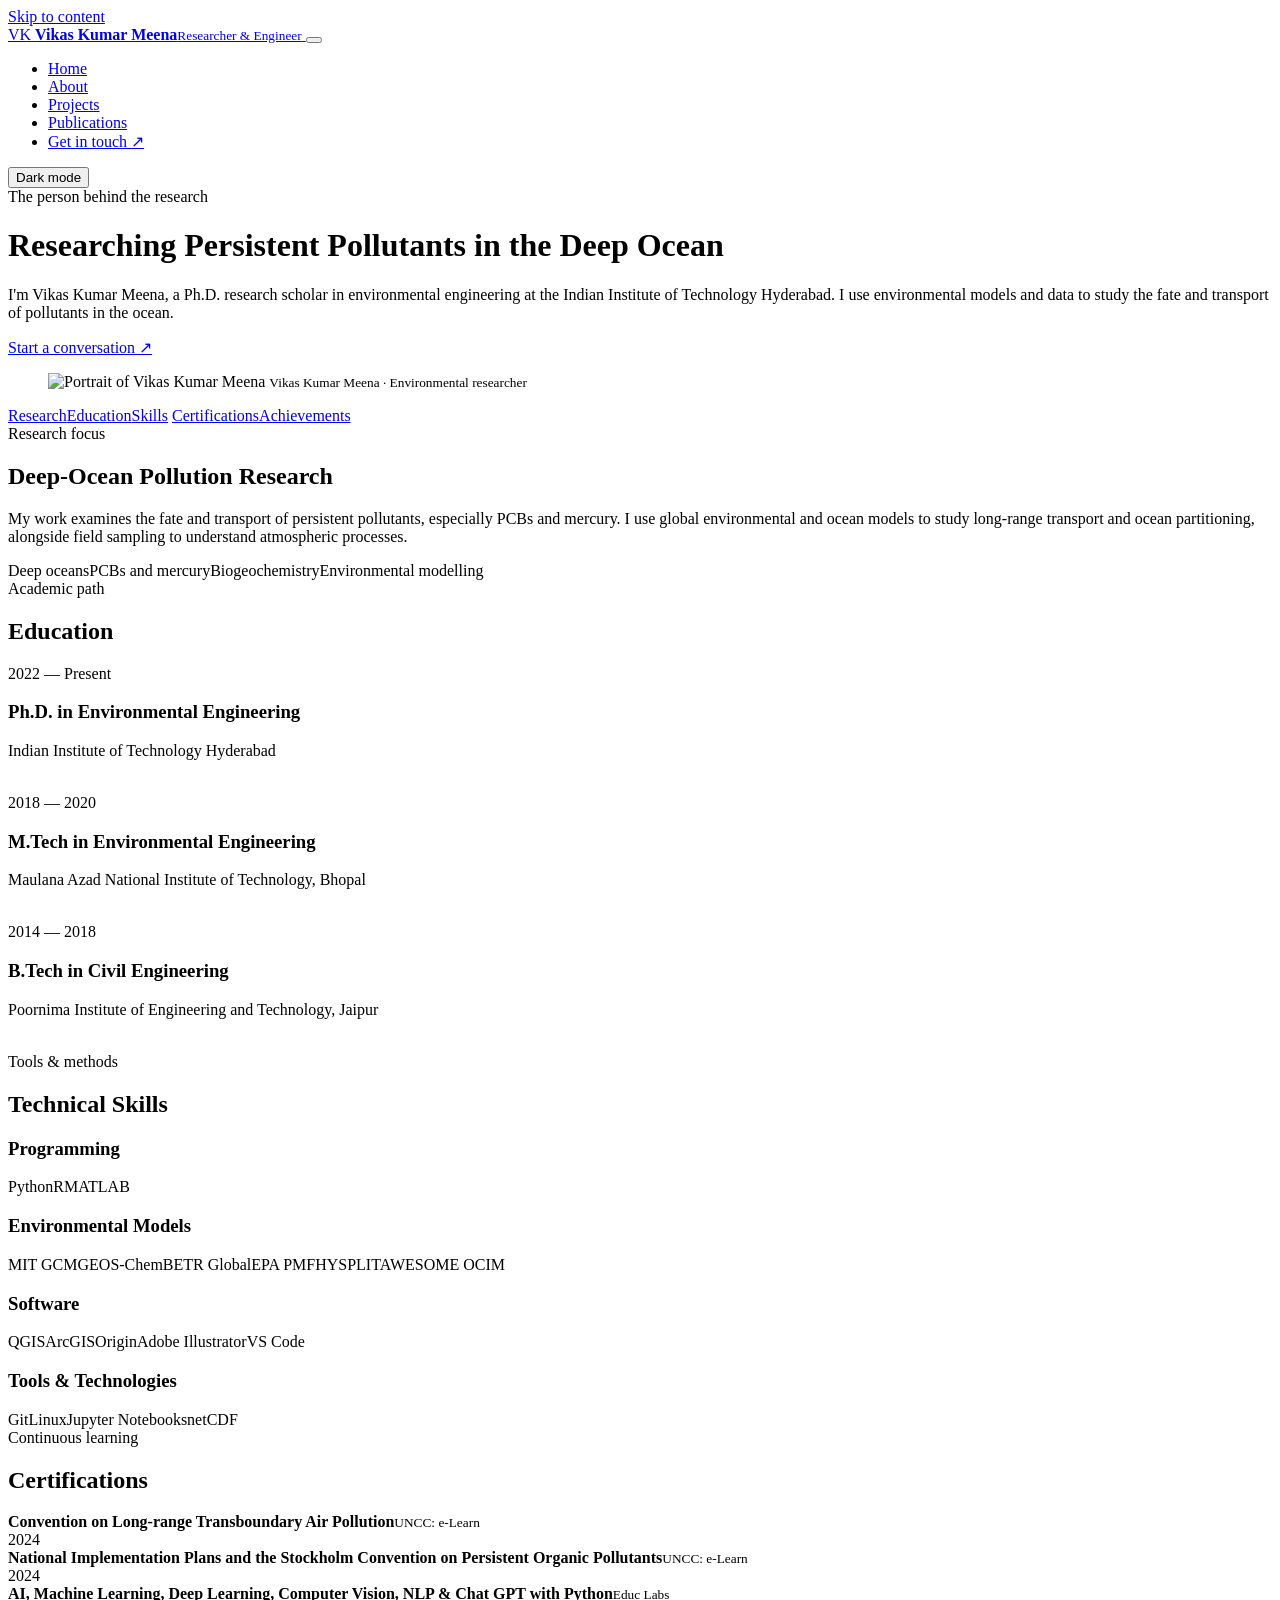
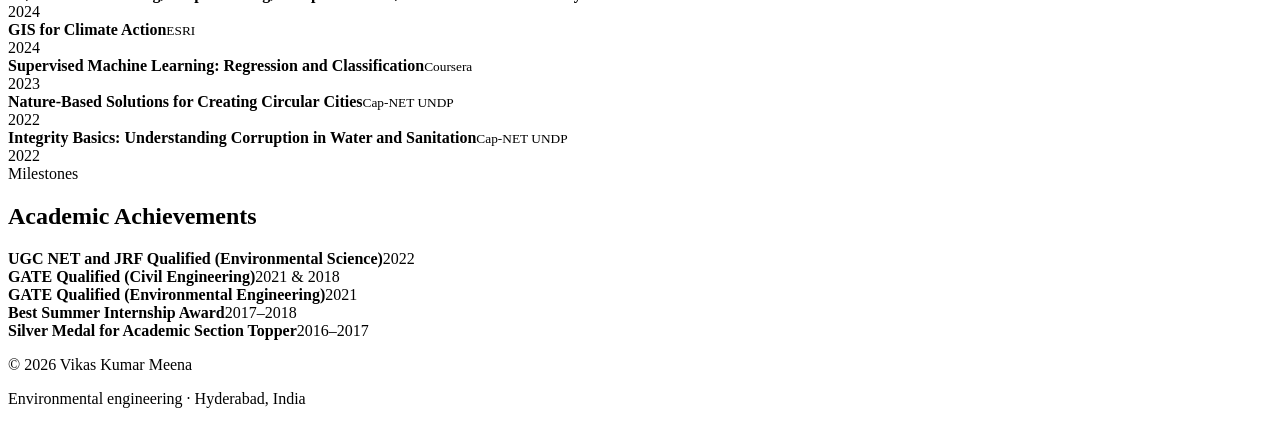
==== commit 3b2d9807: "Add files via upload" ====
--- a/about.html
+++ b/about.html
@@ -1,350 +1,146 @@
-<!DOCTYPE html>
+<!doctype html>
 <html lang="en">
-  <head>
-    <meta charset="UTF-8" />
-    <meta name="viewport" content="width=device-width, initial-scale=1.0" />
-    <title>About | Vikas Kumar Meena</title>
-    <link rel="stylesheet" href="css/base.css" />
-    <link rel="stylesheet" href="css/about.css" />
-  </head>
-  <body>
-    <nav>
-      <div class="nav-container">
-        <a href="index.html" class="logo">
-          <img
-            src="assets/images/Logo.png"
-            alt="Your Logo"
-            class="logo-img"
-          />
-        </a>
-        <button class="mobile-menu-btn">☰</button>
-        <ul class="nav-links">
+<head>
+  <meta charset="utf-8">
+  <meta name="viewport" content="width=device-width, initial-scale=1">
+  <meta name="description" content="Learn about Vikas Kumar Meena's environmental engineering research, education, technical skills, certifications, and academic achievements.">
+  <title>About — Vikas Kumar Meena</title>
+  <script src="js/site.js"></script>
+  <link rel="stylesheet" href="css/base.css">
+  <link rel="stylesheet" href="css/site.css">
+</head>
+<body>
+  <a class="skip-link" href="#main">Skip to content</a>
+  <header class="site-header">
+    <div class="nav-shell">
+      <a class="brand" href="index.html" aria-label="Vikas Kumar Meena, home">
+        <span class="brand-mark">VK</span>
+        <span class="brand-copy"><strong>Vikas Kumar Meena</strong><small>Researcher & Engineer</small></span>
+      </a>
+      <button class="menu-toggle" type="button" aria-controls="primary-navigation" aria-expanded="false" aria-label="Open navigation"><span></span><span></span></button>
+      <nav class="site-nav" id="primary-navigation" aria-label="Main navigation">
+        <ul class="nav-list">
           <li><a href="index.html">Home</a></li>
-          <li><a href="about.html" class="active">About</a></li>
+          <li><a href="about.html" aria-current="page">About</a></li>
           <li><a href="projects.html">Projects</a></li>
-          <li><a href="publication.html">Publication</a></li>
-          <li><a href="contact.html">Contact</a></li>
+          <li><a href="publication.html">Publications</a></li>
+          <li><a class="nav-contact" href="contact.html">Get in touch ↗</a></li>
         </ul>
+      </nav>
+      <button class="theme-toggle" type="button" data-theme-toggle aria-label="Dark mode" aria-pressed="false">
+        <span class="theme-toggle-label">Dark mode</span>
+        <span class="theme-toggle-track" aria-hidden="true"><span class="theme-toggle-thumb"></span></span>
+      </button>
+    </div>
+  </header>
+
+  <main id="main" class="page-main container">
+    <!-- Introduction -->
+    <div class="about-hero">
+      <div>
+        <span class="eyebrow">The person behind the research</span>
+        <h1>Researching Persistent Pollutants in the Deep Ocean</h1>
+        <p class="lead">I'm Vikas Kumar Meena, a Ph.D. research scholar in environmental engineering at the Indian Institute of Technology Hyderabad. I use environmental models and data to study the fate and transport of pollutants in the ocean.</p>
+        <a class="button secondary" href="contact.html">Start a conversation ↗</a>
       </div>
+      <figure class="about-portrait">
+        <img src="assets/images/about/About.jpg" alt="Portrait of Vikas Kumar Meena">
+        <small>Vikas Kumar Meena · Environmental researcher</small>
+      </figure>
+    </div>
+    <nav class="anchor-tabs about-tabs" aria-label="About page sections">
+      <a href="#research">Research</a><a href="#education">Education</a><a href="#skills">Skills</a>
+      <a href="#certifications">Certifications</a><a href="#achievements">Achievements</a>
     </nav>
 
-    <main class="about-container">
-      <div class="about-content">
-        <div class="text-section">
-          <section id="about">
-            <h1 class="section-title">
-              About <span class="text-gradient">Vikas</span>
-            </h1>
-
-            <div class="bio-section">
-              <p class="bio-text">
-                Ph.D. Research Scholar at Indian Institute of Technology
-                Hyderabad specializing in
-                <span class="highlight">Environmental Engineering</span>. My
-                work is to understand
-                <span class="highlight"
-                  >Fate and Transport of Pollutant into Deep Oceans</span
-                >.
-              </p>
-
-              <div class="divider-line"></div>
-            </div>
-
-            <!-- Expanded Research Focus Card -->
-            <div class="research-focus-card">
-              <div class="card-icon">🔬</div>
-              <h2>Research Focus</h2>
-              <p>
-                Specializing in
-                <span class="highlight">Environmental Engineering</span> with
-                expertise in
-                <span class="highlight">Environmental Modelling</span>.
-                Currently research interest:
-              </p>
-              <ul class="research-topics">
-                <li>Persistence, Bioacculation and Long Range Transport</li>
-                <li>Biogeochemistry</li>
-                <li>Deep Oceans</li>
-              </ul>
-            </div>
-          </section>
-        </div>
-
-        <div class="image-section">
-          <div class="profile-container">
-            <img
-              src="assets/images/about/About.jpg"
-              alt="Vikas Kumar Meena"
-              class="profile-image"
-            />
-          </div>
-
-          <!-- Section Navigation Buttons -->
-          <div class="section-nav">
-            <button class="section-nav-btn" onclick="scrollToSection('about')">
-              About
-            </button>
-            <button
-              class="section-nav-btn"
-              onclick="scrollToSection('education')"
-            >
-              Education
-            </button>
-            <button class="section-nav-btn" onclick="scrollToSection('skills')">
-              Skills
-            </button>
-            <button
-              class="section-nav-btn"
-              onclick="scrollToSection('certifications')"
-            >
-              Certifications
-            </button>
-            <button
-              class="section-nav-btn"
-              onclick="scrollToSection('achievements')"
-            >
-              Achievements
-            </button>
-          </div>
+    <!-- Research -->
+    <section id="research" class="about-section">
+      <div class="research-panel">
+        <div><span class="eyebrow">Research focus</span><h2>Deep-Ocean Pollution Research</h2></div>
+        <div>
+          <p>My work examines the fate and transport of persistent pollutants, especially PCBs and mercury. I use global environmental and ocean models to study long-range transport and ocean partitioning, alongside field sampling to understand atmospheric processes.</p>
+          <div class="topic-list"><span>Deep oceans</span><span>PCBs and mercury</span><span>Biogeochemistry</span><span>Environmental modelling</span></div>
         </div>
       </div>
+    </section>
 
-      <div class="glowing-divider"></div>
+    <!-- Education -->
+    <section id="education" class="about-section">
+      <div class="section-heading"><div><span class="eyebrow">Academic path</span><h2>Education</h2></div></div>
+      <div class="timeline">
+        <article class="timeline-item">
+          <time>2022 — Present</time>
+          <div><h3>Ph.D. in Environmental Engineering</h3><p>Indian Institute of Technology Hyderabad</p></div>
+          <img src="assets/images/about/IITH.png" alt="" loading="lazy">
+        </article>
+        <article class="timeline-item">
+          <time>2018 — 2020</time>
+          <div><h3>M.Tech in Environmental Engineering</h3><p>Maulana Azad National Institute of Technology, Bhopal</p></div>
+          <img src="assets/images/about/MANIT.png" alt="" loading="lazy">
+        </article>
+        <article class="timeline-item">
+          <time>2014 — 2018</time>
+          <div><h3>B.Tech in Civil Engineering</h3><p>Poornima Institute of Engineering and Technology, Jaipur</p></div>
+          <img src="assets/images/about/PIET.png" alt="" loading="lazy">
+        </article>
+      </div>
+    </section>
 
-      <section id="education">
-        <h1 class="section-title">
-          Educational <span class="text-gradient">Qualifications</span>
-        </h1>
-        <div class="qualification-cards">
-          <!-- PhD Card -->
-          <div class="qualification-card">
-            <div class="edu-image">
-              <img
-                src="assets/images/about/IITH.png"
-                alt="PhD"
-                class="qualification-photo"
-              />
-            </div>
-            <div class="edu-details">
-              <h2>Ph.D. (Environmental Engineering)</h2>
-              <div class="edu-info">
-                <p class="institution">
-                  Indian Institute of Technology, Hyderabad
-                </p>
-                <p class="duration">2022-Present</p>
-              </div>
-            </div>
-          </div>
-          <div class="qualification-card">
-            <div class="edu-image">
-              <img
-                src="assets/images/about/MANIT.png"
-                alt="PhD"
-                class="qualification-photo"
-              />
-            </div>
-            <div class="edu-details">
-              <h2>M.Tech (Environmental Engineering)</h2>
-              <div class="edu-info">
-                <p class="institution">
-                  Maulana Azad National Institute of Technology, Bhopal
-                </p>
-                <p class="duration">2018-2020</p>
-              </div>
-            </div>
-          </div>
-          <div class="qualification-card">
-            <div class="edu-image">
-              <img
-                src="assets/images/about/PIET.png"
-                alt="PhD"
-                class="qualification-photo"
-              />
-            </div>
-            <div class="edu-details">
-              <h2>B.Tech (Civil Engineering)</h2>
-              <div class="edu-info">
-                <p class="institution">
-                  Poornima Institute of Engineering and Technology, Jaipur
-                </p>
-                <p class="duration">2014-2018</p>
-              </div>
-            </div>
-          </div>
+    <!-- Skills -->
+    <section id="skills" class="about-section">
+      <div class="section-heading"><div><span class="eyebrow">Tools & methods</span><h2>Technical Skills</h2></div></div>
+      <div class="skill-grid">
+        <div class="skill-group">
+          <h3>Programming</h3>
+          <div class="topic-list"><span>Python</span><span>R</span><span>MATLAB</span></div>
         </div>
-      </section>
+        <div class="skill-group">
+          <h3>Environmental Models</h3>
+          <div class="topic-list"><span>MIT GCM</span><span>GEOS-Chem</span><span>BETR Global</span><span>EPA PMF</span><span>HYSPLIT</span><span>AWESOME OCIM</span></div>
+        </div>
+        <div class="skill-group">
+          <h3>Software</h3>
+          <div class="topic-list"><span>QGIS</span><span>ArcGIS</span><span>Origin</span><span>Adobe Illustrator</span><span>VS Code</span></div>
+        </div>
+        <div class="skill-group">
+          <h3>Tools & Technologies</h3>
+          <div class="topic-list"><span>Git</span><span>Linux</span><span>Jupyter Notebooks</span><span>netCDF</span></div>
+        </div>
+      </div>
+    </section>
 
-      <div class="glowing-divider"></div>
+    <!-- Certifications -->
+    <section id="certifications" class="about-section">
+      <div class="section-heading"><div><span class="eyebrow">Continuous learning</span><h2>Certifications</h2></div></div>
+      <div class="compact-list">
+        <div class="compact-row"><div><strong>Convention on Long-range Transboundary Air Pollution</strong><small>UNCC: e-Learn</small></div><time>2024</time></div>
+        <div class="compact-row"><div><strong>National Implementation Plans and the Stockholm Convention on Persistent Organic Pollutants</strong><small>UNCC: e-Learn</small></div><time>2024</time></div>
+        <div class="compact-row"><div><strong>AI, Machine Learning, Deep Learning, Computer Vision, NLP & Chat GPT with Python</strong><small>Educ Labs</small></div><time>2024</time></div>
+        <div class="compact-row"><div><strong>GIS for Climate Action</strong><small>ESRI</small></div><time>2024</time></div>
+        <div class="compact-row"><div><strong>Supervised Machine Learning: Regression and Classification</strong><small>Coursera</small></div><time>2023</time></div>
+        <div class="compact-row"><div><strong>Nature-Based Solutions for Creating Circular Cities</strong><small>Cap-NET UNDP</small></div><time>2022</time></div>
+        <div class="compact-row"><div><strong>Integrity Basics: Understanding Corruption in Water and Sanitation</strong><small>Cap-NET UNDP</small></div><time>2022</time></div>
+      </div>
+    </section>
 
-      <section id="skills">
-        <h1 class="section-title">
-          Technical <span class="text-gradient">Skills</span>
-        </h1>
-        <div class="skills-container">
-          <div class="skill-category">
-            <h3>Coding</h3>
-            <div class="skill-bubbles">
-              <span class="bubble">Python</span>
-              <span class="bubble">R</span>
-              <span class="bubble">MATLAB</span>
-            </div>
-          </div>
+    <!-- Achievements -->
+    <section id="achievements" class="about-section">
+      <div class="section-heading"><div><span class="eyebrow">Milestones</span><h2>Academic Achievements</h2></div></div>
+      <div class="compact-list">
+        <div class="compact-row"><strong>UGC NET and JRF Qualified (Environmental Science)</strong><time>2022</time></div>
+        <div class="compact-row"><strong>GATE Qualified (Civil Engineering)</strong><time>2021 & 2018</time></div>
+        <div class="compact-row"><strong>GATE Qualified (Environmental Engineering)</strong><time>2021</time></div>
+        <div class="compact-row"><strong>Best Summer Internship Award</strong><time>2017–2018</time></div>
+        <div class="compact-row"><strong>Silver Medal for Academic Section Topper</strong><time>2016–2017</time></div>
+      </div>
+    </section>
+  </main>
 
-          <div class="skill-category">
-            <h3>Modelling</h3>
-            <div class="skill-bubbles">
-              <span class="bubble">MIT GCM</span>
-              <span class="bubble">Geos Chem</span>
-              <span class="bubble">BETR Global</span>
-              <span class="bubble">EPA PMF</span>
-              <span class="bubble">HYSPLIT</span>
-              <span class="bubble">AWESOME OCIM</span>
-            </div>
-          </div>
-
-          <div class="skill-category">
-            <h3>Software</h3>
-            <div class="skill-bubbles">
-              <span class="bubble">QGIS</span>
-              <span class="bubble">Adobe Illustrator</span>
-              <span class="bubble">ArcGIS</span>
-              <span class="bubble">Origin</span>
-              <span class="bubble">VS Code</span>
-            </div>
-          </div>
-
-          <div class="skill-category">
-            <h3>Tools & Technologies</h3>
-            <div class="skill-bubbles">
-              <span class="bubble">Git</span>
-              <span class="bubble">Linux</span>
-              <span class="bubble">Jupyter Notebooks</span>
-              <span class="bubble">netCDF</span>
-            </div>
-          </div>
-        </div>
-      </section>
-
-      <div class="glowing-divider"></div>
-
-      <section id="certifications">
-        <h2 class="section-title">Certifications</h2>
-        <div class="certification-grid">
-          <div class="cert-card">
-            <div class="cert-icon">📜</div>
-            <h3>Convention on Long-range Transboundary Air Pollution</h3>
-            <p>UNCC: e-Learn</p>
-            <span class="cert-date">2024</span>
-          </div>
-          <div class="cert-card">
-            <div class="cert-icon">📜</div>
-            <h3>
-              National Implementation Plans and the Stockholm Convention on
-              Persistent Organic Pollutants
-            </h3>
-            <p>UNCC: e-Learn</p>
-            <span class="cert-date">2024</span>
-          </div>
-          <div class="cert-card">
-            <div class="cert-icon">📜</div>
-            <h3>
-              AI, Machine Learning, Deep Learning, Computer Vision, NLP & Chat
-              GPT with Python
-            </h3>
-            <p>Educ Labs</p>
-            <span class="cert-date">2024</span>
-          </div>
-          <div class="cert-card">
-            <div class="cert-icon">📜</div>
-            <h3>GIS for Climate Action</h3>
-            <p>ESRI</p>
-            <span class="cert-date">2024</span>
-          </div>
-          <div class="cert-card">
-            <div class="cert-icon">📜</div>
-            <h3>Supervised Machine Learning: Regression and Classification</h3>
-            <p>Coursera</p>
-            <span class="cert-date">2023</span>
-          </div>
-          <div class="cert-card">
-            <div class="cert-icon">📜</div>
-            <h3>Nature-Based Solutions for Creating Circular Cities</h3>
-            <p>Cap-NET UNDP</p>
-            <span class="cert-date">2022</span>
-          </div>
-          <div class="cert-card">
-            <div class="cert-icon">📜</div>
-            <h3>
-              Integrity Basics: Understanding Corruption in Water and Sanitation
-            </h3>
-            <p>Cap-NET UNDP</p>
-            <span class="cert-date">2022</span>
-          </div>
-        </div>
-      </section>
-
-      <div class="glowing-divider"></div>
-
-      <section id="achievements">
-        <h2 class="section-title">
-          Academic <span class="text-gradient">Achievements</span>
-        </h2>
-        <div class="achievement-grid">
-          <div class="achievement-card">
-            <div class="achieve-icon">🏆</div>
-            <h3>UGC NET and JRF Qualified (Environmental Science)</h3>
-            <p>2022</p>
-          </div>
-          <div class="achievement-card">
-            <div class="achieve-icon">🏆</div>
-            <h3>Gate Qualified (Civil Engineering)</h3>
-            <p>2021 & 2018</p>
-          </div>
-          <div class="achievement-card">
-            <div class="achieve-icon">🏆</div>
-            <h3>Gate Qualified (Environmental Engineering)</h3>
-            <p>2021</p>
-          </div>
-          <div class="achievement-card">
-            <div class="achieve-icon">🏆</div>
-            <h3>Best Summer Internship Award</h3>
-            <p>2017-2018</p>
-          </div>
-          <div class="achievement-card">
-            <div class="achieve-icon">🏆</div>
-            <h3>Silver Medal for Academic Section Topper</h3>
-            <p>2016-2017</p>
-          </div>
-        </div>
-      </section>
-    </main>
-
-    <script>
-      // Mobile menu toggle
-      const menuBtn = document.querySelector(".mobile-menu-btn");
-      const navLinks = document.querySelector(".nav-links");
-
-      menuBtn.addEventListener("click", () => {
-        navLinks.classList.toggle("active");
-      });
-
-      // Scroll to section function
-      function scrollToSection(sectionId) {
-        const section = document.getElementById(sectionId);
-        if (section) {
-          // Update active button
-          document.querySelectorAll(".section-nav-btn").forEach((btn) => {
-            btn.classList.remove("active");
-          });
-          event.target.classList.add("active");
-
-          // Scroll to section
-          window.scrollTo({
-            top: section.offsetTop - 80,
-            behavior: "smooth",
-          });
-        }
-      }
-    </script>
-  </body>
+  <footer class="site-footer site-footer--simple">
+    <div class="container footer-bottom">
+      <p>© 2026 Vikas Kumar Meena</p>
+      <p>Environmental engineering · Hyderabad, India</p>
+    </div>
+  </footer>
+</body>
 </html>
